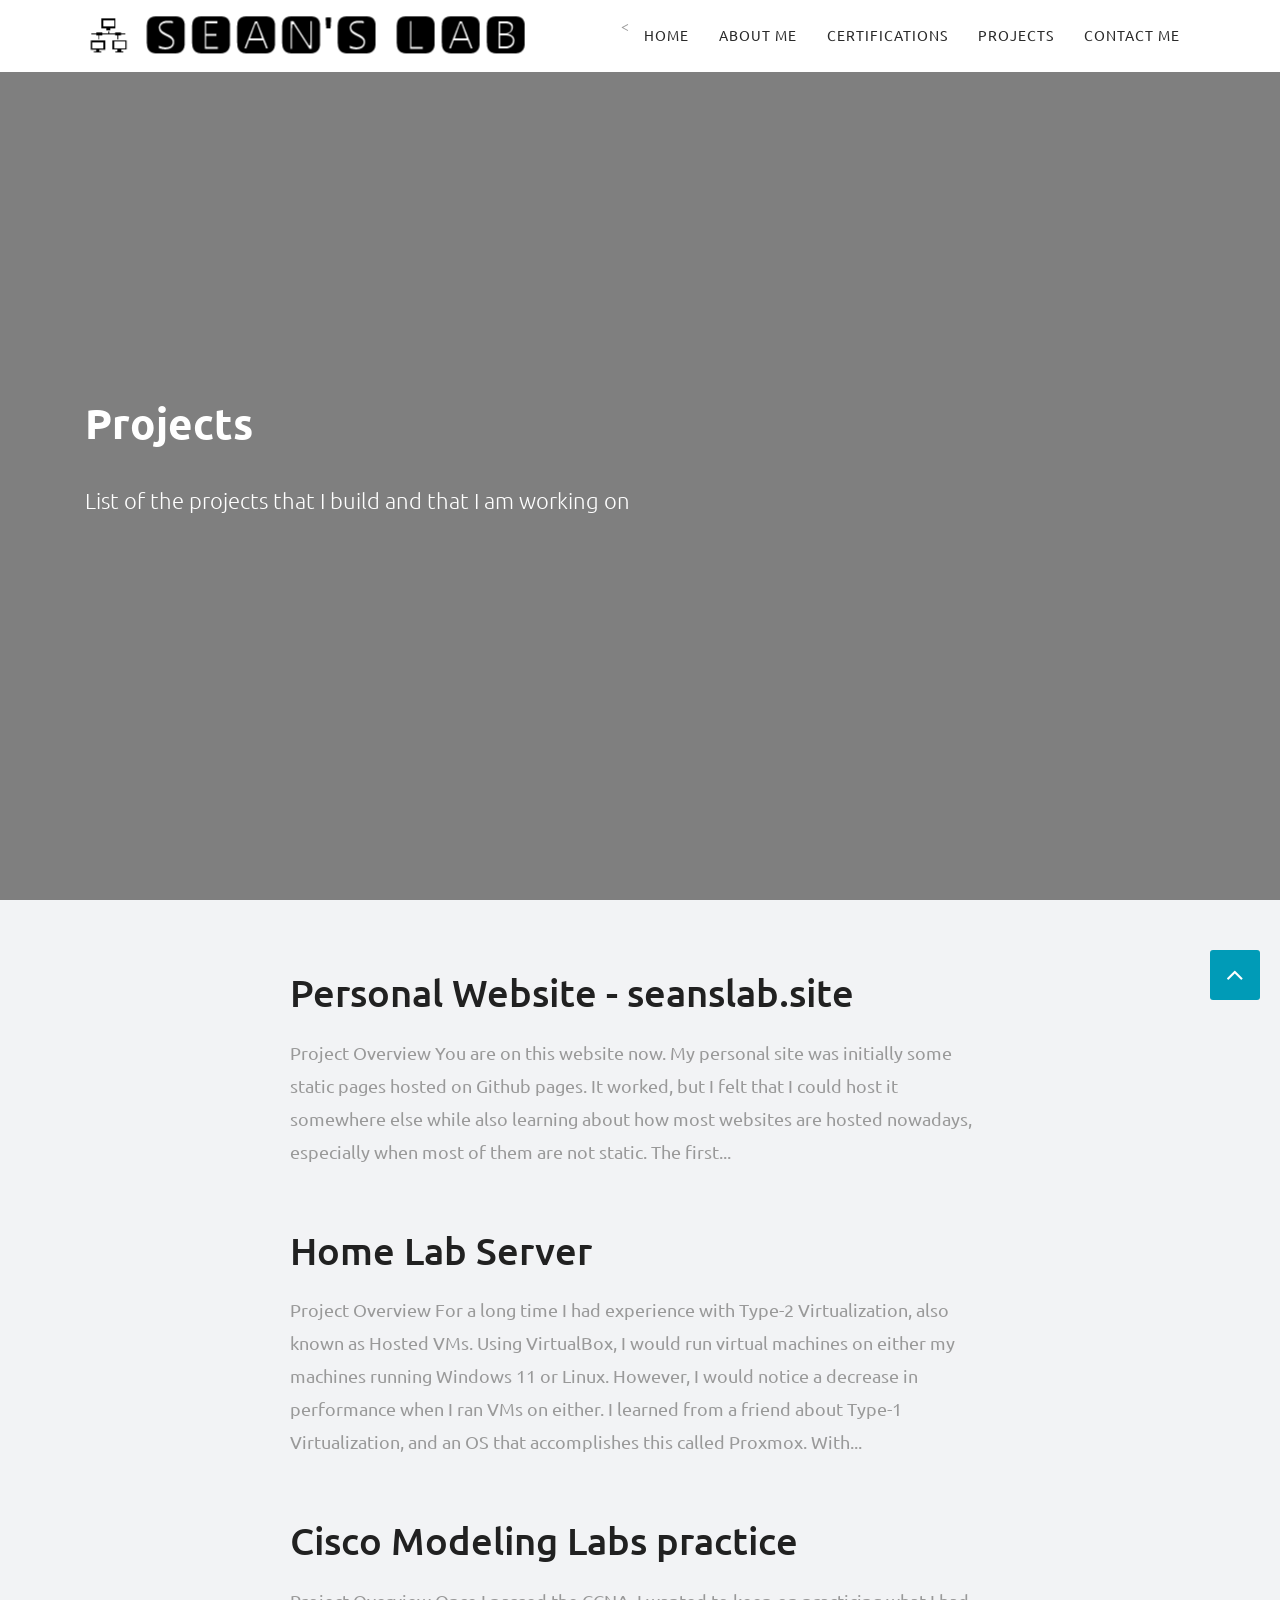
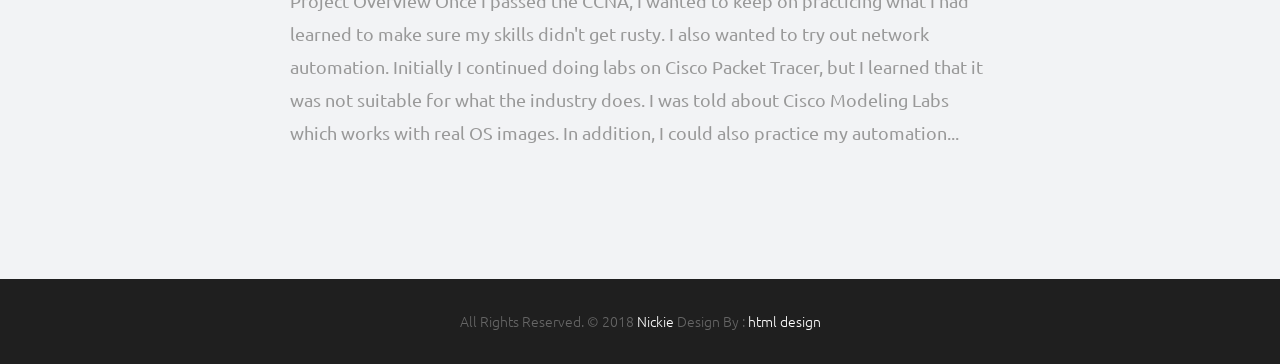
==== projects/index.html @ ab3dbf28 "Site page restructuring" ====
<!DOCTYPE html>
<html lang="en">

<!-- Basic -->
<meta charset="utf-8">
<meta http-equiv="X-UA-Compatible" content="IE=edge">

<!-- Mobile Metas -->
<meta name="viewport" content="width=device-width, minimum-scale=1.0, maximum-scale=1.0, user-scalable=no">

<!-- Site Metas -->
<title>Sean's Lab - Projects</title>
<meta name="keywords" content="">
<meta name="description" content="">
<meta name="author" content="">

<!-- Site Icons -->
<link rel="shortcut icon" href="/images/wifi-router.ico" type="image/x-icon" />
<link rel="apple-touch-icon" href="/images/wifi-router.png">

<!-- Bootstrap CSS -->
<link rel="stylesheet" href="/css/bootstrap.min.css">
<!-- Site CSS -->
<link rel="stylesheet" href="/css/style.css">
<!-- Responsive CSS -->
<link rel="stylesheet" href="/css/responsive.css">
<!-- Custom CSS -->
<link rel="stylesheet" href="/css/custom.css">

<script src="/js/modernizr.js"></script> <!-- Modernizr -->

<!--[if lt IE 9]>
    <script src="https://oss.maxcdn.com/libs/html5shiv/3.7.0/html5shiv.js"></script>
    <script src="https://oss.maxcdn.com/libs/respond.js/1.4.2/respond.min.js"></script>
    <![endif]-->

</head>

<body id="page-top" class="politics_version">

    <!-- LOADER -->
    <div id="preloader">
        <div class="loader">
            <span></span>
            <span></span>
            <span></span>
            <span></span>
        </div>
    </div><!-- end loader -->
    <!-- END LOADER -->

    <!-- Navigation -->
    <nav class="navbar navbar-expand-lg navbar-dark fixed-top" id="mainNav">
        <div class="container">
            <a class="navbar-brand js-scroll-trigger" href="/">
                <img class="img-fluid" src="/images/logo.png" alt="" />
            </a>
            <button class="navbar-toggler navbar-toggler-right" type="button" data-toggle="collapse"
                data-target="#navbarResponsive" aria-controls="navbarResponsive" aria-expanded="false"
                aria-label="Toggle navigation">
                Menu
                <i class="fa fa-bars"></i>
            </button>
            <div class="collapse navbar-collapse" id="navbarResponsive">
                <ul class="navbar-nav text-uppercase ml-auto">
                    <<li class="nav-item">
                        <a class="nav-link js-scroll-trigger" href="/">Home</a>
                    </li>
                    <li class="nav-item">
                        <a class="nav-link js-scroll-trigger" href="/#about">About Me</a>
                    </li>
                    <li class="nav-item">
                        <a class="nav-link js-scroll-trigger" href="/#certifications">Certifications</a>
                    </li>
                    <li class="nav-item">
                        <a class="nav-link js-scroll-trigger" href="/projects/">Projects</a>
                    </li>
                    <li class="nav-item">
                        <a class="nav-link js-scroll-trigger" href="/#contact">Contact Me</a>
                    </li>
                </ul>
            </div>
        </div>
    </nav>

    <div id="home" class="ct-header ct-header--slider ct-slick-custom-dots">
        <div class="ct-slick-homepage" data-arrows="true" data-autoplay="false">
            <div class="ct-header tablex item" data-background="/uploads/banner-04.jpg">
                <div class="ct-u-display-tablex">
                    <div class="inner">
                        <div class="container">
                            <div class="row">
                                <div class="col-md-8 col-lg-8 slider-inner">
                                    <h1 class="big animated">Projects</h1>
                                    <p class="animated">List of the projects that I build and that I am working on</p>
                                </div>
                            </div>
                        </div>
                    </div>
                </div>
            </div>
        </div><!-- .ct-slick-homepage -->
    </div><!-- .ct-header -->
    <div id="projects" class="section lb">
        <div class="container">
            <div class="section-title text-center project-text">
                <h3><a href="/projects/personal-website/">Personal Website - seanslab.site</a></h3>
                <p>Project Overview You are on this website now. My personal site was initially some static pages hosted on Github pages. 
                    It worked, but I felt that I could host it somewhere else while also learning about how most websites 
                    are hosted nowadays, especially when most of them are not static. The first...</p>
            </div>
        </div>
        <div class="container">
            <div class="section-title text-center project-text">
                <h3><a href="/projects/home-lab-server/">Home Lab Server</a></h3>
                <p>Project Overview For a long time I had experience with Type-2 Virtualization, also known as Hosted VMs. Using VirtualBox, I would run
                    virtual machines on either my machines running Windows 11 or Linux. However, I would notice a decrease in performance when I ran VMs on either. 
                    I learned from a friend about Type-1 Virtualization, and an OS that accomplishes this called Proxmox. With...
                </p>
            </div>
        </div>
        <div class="container">
            <div class="section-title text-center project-text">
                <h3><a href="/projects/cisco-labs-practice/">Cisco Modeling Labs practice</a></h3>
                <p>Project Overview Once I passed the CCNA, I wanted to keep on practicing what I had learned to make sure my skills didn't get rusty. I also
                    wanted to try out network automation. Initially I continued doing labs on Cisco Packet Tracer, but I learned that it was not
                    suitable for what the industry does. I was told about Cisco Modeling Labs which works with real OS images. In addition, I could also practice 
                    my automation...
                </p>
            </div>
        </div>
    </div>

    <div class="copyrights">
        <div class="container">
            <div class="footer-distributed">
                <div class="footer-left">
                    <p class="footer-company-name">All Rights Reserved. &copy; 2018 <a href="#">Nickie</a> Design By :
                        <a href="https://html.design/">html design</a>
                    </p>
                </div>
            </div>
        </div><!-- end container -->
    </div><!-- end copyrights -->

    <a href="#" id="scroll-to-top" class="dmtop global-radius"><i class="fa fa-angle-up"></i></a>

    <!-- ALL JS FILES -->
    <script src="/js/all.js"></script>
    <script src="/js/jquery.easing.1.3.js"></script>
    <script src="/js/parallaxie.js"></script>
    <script src="/js/slick.min.js"></script>
    <script src="/js/animated-slider.js"></script>
    <script src="/js/jqBootstrapValidation.js"></script>
    <script src="/js/custom.js"></script>
    <script src="/js/metrics.js"></script>

</body>

</html>
---- css/style.css ----
/*------------------------------------------------------------------
    Version: 1.0
-------------------------------------------------------------------*/

/*------------------------------------------------------------------
    IMPORT FONTS
-------------------------------------------------------------------*/

@import url('https://fonts.googleapis.com/css?family=Ubuntu:300,300i,400,400i,500,500i,700,700i');

/*------------------------------------------------------------------
    IMPORT FILES
-------------------------------------------------------------------*/

@import url(animate.css);
@import url(slick.min.css);
@import url(animated-slider.css);
@import url(flaticon.css);
@import url(prettyPhoto.css);
@import url(owl.carousel.css);
@import url(font-awesome.min.css);

/*------------------------------------------------------------------
    SKELETON
-------------------------------------------------------------------*/

body {
	--def: #ffffff; 	
	--inv: #009bb7;
    color: #999999;
    font-size: 14px;
    font-family: 'Ubuntu', sans-serif;
    line-height: 1.80857;
}

html, body{
	height: 100%;
}

body.demos .section {
    background: url(../images/bg.png) repeat top center #f2f3f5;
}

body.demos .section-title img {
    max-width: 280px;
    display: block;
    margin: 10px auto;
}

body.demos .service-widget h3 , .service-widget h4{
    border-bottom: 1px solid #ededed;
    font-size: 18px;
    padding: 20px 0;
    background-color: #ffffff;
}

body.demos .service-widget {
    margin: 0 0 30px;
    padding: 30px;
    background-color: #fff
}

body.demos .container-fluid {
    max-width: 1080px
}

a {
    color: #1f1f1f;
    text-decoration: none !important;
    outline: none !important;
    -webkit-transition: all .3s ease-in-out;
    -moz-transition: all .3s ease-in-out;
    -ms-transition: all .3s ease-in-out;
    -o-transition: all .3s ease-in-out;
    transition: all .3s ease-in-out;
}

h1,
h2,
h3,
h4,
h5,
h6 {
    letter-spacing: 0;
    font-weight: normal;
    position: relative;
    padding: 0 0 10px 0;
    font-weight: normal;
    line-height: 120% !important;
    color: #333333;
    margin: 0
}

h1 {
    font-size: 24px
}

h2 {
    font-size: 22px
}

h3 {
    font-size: 18px
}

h4 {
    font-size: 16px
}

h5 {
    font-size: 14px
}

h6 {
    font-size: 13px
}

h1 a,
h2 a,
h3 a,
h4 a,
h5 a,
h6 a {
    color: #212121;
    text-decoration: none!important;
    opacity: 1
}

h1 a:hover,
h2 a:hover,
h3 a:hover,
h4 a:hover,
h5 a:hover,
h6 a:hover {
    opacity: .8
}

a {
    color: #222222;
    text-decoration: none;
    outline: none;
}

a,
.btn {
    text-decoration: none !important;
    outline: none !important;
    -webkit-transition: all .3s ease-in-out;
    -moz-transition: all .3s ease-in-out;
    -ms-transition: all .3s ease-in-out;
    -o-transition: all .3s ease-in-out;
    transition: all .3s ease-in-out;
}

.btn-custom {
    margin-top: 20px;
    background-color: transparent !important;
    border: 2px solid #ddd;
    padding: 12px 40px;
    font-size: 16px;
}

.lead {
    font-size: 18px;
    line-height: 30px;
    color: #767676;
    margin: 0;
    padding: 0;
}

blockquote {
    margin: 20px 0 20px;
    padding: 30px;
}

ul, li, ol{
	margin: 0px;
	list-style: none;
	padding: 0px;
}


/*------------------------------------------------------------------
    WP CORE
-------------------------------------------------------------------*/

.first {
    clear: both
}

.last {
    margin-right: 0
}

.alignnone {
    margin: 5px 20px 20px 0;
}

.aligncenter,
div.aligncenter {
    display: block;
    margin: 5px auto 5px auto;
}

.alignright {
    float: right;
    margin: 10px 0 20px 20px;
}

.alignleft {
    float: left;
    margin: 10px 20px 20px 0;
}

a img.alignright {
    float: right;
    margin: 10px 0 20px 20px;
}

a img.alignnone {
    margin: 10px 20px 20px 0;
}

a img.alignleft {
    float: left;
    margin: 10px 20px 20px 0;
}

a img.aligncenter {
    display: block;
    margin-left: auto;
    margin-right: auto
}

.wp-caption {
    background: #fff;
    border: 1px solid #f0f0f0;
    max-width: 96%;
    /* Image does not overflow the content area */
    padding: 5px 3px 10px;
    text-align: center;
}

.wp-caption.alignnone {
    margin: 5px 20px 20px 0;
}

.wp-caption.alignleft {
    margin: 5px 20px 20px 0;
}

.wp-caption.alignright {
    margin: 5px 0 20px 20px;
}

.wp-caption img {
    border: 0 none;
    height: auto;
    margin: 0;
    max-width: 98.5%;
    padding: 0;
    width: auto;
}

.wp-caption p.wp-caption-text {
    font-size: 11px;
    line-height: 17px;
    margin: 0;
    padding: 0 4px 5px;
}


/* Text meant only for screen readers. */

.screen-reader-text {
    clip: rect(1px, 1px, 1px, 1px);
    position: absolute !important;
    height: 1px;
    width: 1px;
    overflow: hidden;
}

.screen-reader-text:focus {
    background-color: #f1f1f1;
    border-radius: 3px;
    box-shadow: 0 0 2px 2px rgba(0, 0, 0, 0.6);
    clip: auto !important;
    color: #21759b;
    display: block;
    font-size: 14px;
    font-size: 0.875rem;
    font-weight: bold;
    height: auto;
    left: 5px;
    line-height: normal;
    padding: 15px 23px 14px;
    text-decoration: none;
    top: 5px;
    width: auto;
    z-index: 100000;
    /* Above WP toolbar. */
}


/*------------------------------------------------------------------
    HEADER
-------------------------------------------------------------------*/

.navbar-dark{
	background: #ffffff;
}

.navbar-dark .navbar-nav .nav-link{
	color: #292929;
	letter-spacing: 1px;
	font-size: 14px;
	position: relative;
	padding: 10px 15px;
	border-radius: 50px;
}
.navbar-dark .navbar-nav .nav-link:hover, .navbar-dark .navbar-nav .nav-link:focus{
	color: #ffffff;
	background: #faad3b
}
.navbar-dark .navbar-nav .nav-link.active{
	background: #009bb7;
}
.navbar-dark .navbar-nav .nav-link::after {
    content: '';
    width: 0;
    height: 3px;
    background: #ffffff;
    position: absolute;
    bottom: 0;
    left: 0;
	right: 0;
	text-align: center;
	margin: 0 auto;
    border-radius: 0px;
    -webkit-transition: all .5s;
    transition: all .5s;
    z-index: -1;
}
.navbar-dark .navbar-nav .nav-link.active::after {
	width: 50%;
}

/**new-btn**/

.btn-new {		
	position: relative;	
	padding: 11px 25px;
	font-size: 18px;
	border: none;
	color: var(--inv);
	letter-spacing: 0px;
	text-transform: uppercase;
	transition: all 600ms cubic-bezier(0.77, 0, 0.175, 1);	
	cursor: pointer;
	background: #faad3b;
	color: #ffffff;
	display: inline-block;
	-webkit-user-select: none;
	   -moz-user-select: none;
	    -ms-user-select: none;
	        user-select: none;
}

.btn-new:before, .btn-new:after {
	content: '';
	position: absolute;	
	transition: inherit;
	z-index: -1;
}

.btn-new:hover {
	color: var(--def);
	transition-delay: .6s;
}

.btn-new:hover:before {
	transition-delay: 0s;
}

.btn-new:hover:after {
	background: var(--inv);
	transition-delay: .4s;
}

/* From Middle */

.from-middle:before {
	top: 0;
	left: 50%;
	height: 100%;
	width: 0;
	border: 1px solid var(--inv);
	border-left: 0;
	border-right: 0;
}

.from-middle:after {
	bottom: 0;
	left: 0;
	height: 0;
	width: 100%;
	background: var(--inv);
}

.from-middle:hover:before {
	left: 0;
	width: 100%;
}

.from-middle:hover:after {
	top: 0;
	height: 100%;
}


/*------------------------------------------------------------------
    SECTIONS
-------------------------------------------------------------------*/

.main-banner{
	height: 100%;
	position: relative;
}

.main-banner{
	display: table;
    width: 100%;
	text-align: center;
}
.main-banner::after {
    content: " ";
    position: absolute;
    top: 0;
    bottom: 0;
    left: 0;
    right: 0;
    background-color: #000;
    z-index: 0;
    opacity: .6;
}
.heading{
	color: #fff;
	display: table-cell;
	vertical-align: middle;
	position: relative;
	z-index: 1;
}
.heading h1{
	color: #ffffff;
	font-weight: 700;
	font-size: 62px;
	text-transform: uppercase;
}
.heading p{
	font-size: 18px;
	padding: 20px 0px;
}

.heading h3{
	color: ffffff;
}

.heading h4{
	color: ffffff;
}

.cd-words-wrapper {
  display: inline-block;
  position: relative;
  text-align: left;
}
.cd-words-wrapper b {
  display: inline-block;
  position: absolute;
  white-space: nowrap;
  left: 0;
  top: 0;
}
.cd-words-wrapper b.is-visible {
  position: relative;
}
.no-js .cd-words-wrapper b {
  opacity: 0;
}
.no-js .cd-words-wrapper b.is-visible {
  opacity: 1;
}

/* -------------------------------- 

xclip 

-------------------------------- */
.cd-headline.clip span {
  display: inline-block;
  padding: .2em 0;
  color: #ffffff;
  font-size: 30px;
}
.cd-headline.clip span b{
	text-transform: uppercase;
}
.cd-headline.clip .cd-words-wrapper {
  overflow: hidden;
  vertical-align: top;
}
.cd-headline.clip .cd-words-wrapper::after {
  /* line */
  content: '';
  position: absolute;
  top: 0;
  right: 0;
  width: 2px;
  height: 100%;
  background-color: #aebcb9;
}
.cd-headline.clip b {
  opacity: 0;
}
.cd-headline.clip b.is-visible {
  opacity: 1;
}


#mainNav.navbar-shrink {
    padding-top: 10px;
    padding-bottom: 10px;
    background-color: #ffffff;
	border-bottom: 4px solid #faad3b;
}

#clouds{
	margin-top: -5%;
	position: relative;
	z-index: 1;
}
#clouds path {
    fill: #ffffff;
    bottom: -10px;
    overflow: hidden;
    stroke: #ffffff;
}

.section {
    display: block;
    position: relative;
    overflow: hidden;
    padding: 70px 0;
}

.noover {
    overflow: visible;
}

.noover .btn-dark {
    border: 0 !important;
}

.nopad {
    padding: 0;
}

.nopadtop {
    padding-top: 0;
}

.section.wb {
    background-color: #ffffff;
}

.section.lb {
    background-color: #f2f3f5;
}

.section.db {
    background-color: #111111;
}

.section.color1 {
    background-color: #448AFF;
}

.first-section {
    display: block;
    position: relative;
    overflow: hidden;
    padding: 16em 0 13em;
}

.first-section h2 {
    color: #ffffff;
    font-size: 68px;
    font-weight: 300;
    text-transform: capitalize;
    display: block;
    margin: 0;
    padding: 0 0 30px;
    position: relative;
}

.first-section .lead {
    font-size: 21px;
    font-weight: 300;
    padding: 0 0 40px;
    margin: 0;
    line-height: inherit;
    color: #ffffff;
}

.macbookright {
    width: 980px;
    position: absolute;
    right: -15%;
    bottom: -6%;
}

.section-title {
    display: block;
    position: relative;
    margin-bottom: 60px;
}

.section-title p {
    color: #999;
    font-weight: 400;
    font-size: 18px;
    line-height: 33px;
    margin: 0;
    max-width: 50%;
    margin: 0 auto;
}

.section-title h3 {
    font-size: 38px;
    font-weight: 500;
    line-height: 62px;
    margin: 0 0 25px;
    padding: 0;
    text-transform: none;
}

.section-title h4 {
    font-size: 26px;
    font-weight: 500;
    line-height: 62px;
    margin: 0 0 25px;
    padding: 0;
    text-transform: none;
}

.section-title.project-text h3,
.section-title.project-text h4,
.section-title.project-text p,
.section-title.project-text ul {
    text-align: left;
    max-width: 700px;
    margin-left: auto;
    margin-right: auto;
    margin-bottom: 20px;
}

.section-title.project-text ul {
    list-style: disc outside;
    padding-left: 20px;
}

.section-title.project-text li {
    list-style: disc outside;
    color: #999;
    font-weight: 400;
    font-size: 18px;
    line-height: 33px;
}

.section.colorsection p,
.section.colorsection h3,
.section.db h3 {
    color: #ffffff;
}





.big{
	font-size: 28px;
}




.right-box-pro{
	position: relative;
}
.right-box-pro img{
	z-index: 2;
}
.right-box-pro::before {
    
}

.fat-ab{}






.services-inner-box{
	padding: 15px;
	background: #ffffff;
	margin-bottom: 30px;
	text-align: center;
	position: relative;
	overflow: hidden;
}
.services-inner-box::before {
	content: "";
	position: absolute;
	background: #faad3b;
	width: 0;
	height: 0;
	top: 50%;
	left: 50%;
	border-radius: 50%;
	-webkit-transform: translate(-50%, -50%) scale(0);
	transform: translate(-50%, -50%) scale(0);
	transition: -webkit-transform calc(var(--photoboxAnimationDuration, .8s) / 2) ease;
	transition: transform calc(var(--photoboxAnimationDuration, .8s) / 2) ease;
	transition: transform calc(var(--photoboxAnimationDuration, .8s) / 2) ease, -webkit-transform calc(var(--photoboxAnimationDuration, .8s) / 2) ease;
	-webkit-transition: all .5s ease-in-out;
    -moz-transition: all .5s ease-in-out;
    -ms-transition: all .5s ease-in-out;
    -o-transition: all .5s ease-in-out;
    transition: all .5s ease-in-out;
	z-index: 0;
}
.services-inner-box:hover::before{
	width: 100%;
	height: 100%;
	-webkit-transform: translate(-50%, -50%) scale(4);
	transform: translate(-50%, -50%) scale(4);
	transition-duration: var(--photoboxAnimationDuration, .8s);
	-webkit-transition: all .5s ease-in-out;
    -moz-transition: all .5s ease-in-out;
    -ms-transition: all .5s ease-in-out;
    -o-transition: all .5s ease-in-out;
    transition: all .5s ease-in-out;
}

.ser-icon{
	width: 90px;
	height: 90px;
	text-align: center;
	line-height: 90px;
	margin: 0 auto;
	margin-bottom: 20px;
	background: #009bb7;
	position: relative;
	z-index: 1;
}
.ser-icon i{
	font-size: 50px;
	color: #ffffff;
	position: relative;
	z-index: 1;
}
.icon-image{
    width: 60px;
	height: 60px;
}
.services-inner-box h2{
	font-size: 22px;
	font-weight: 500;
	position: relative;
	z-index: 1;
}

.services-inner-box p{
	font-size: 14px;
	position: relative;
	z-index: 1;
}

.services-inner-box:hover h2{
	color: #ffffff;
}
.services-inner-box:hover p{
	color: #ffffff;
}


/*------------------------------------------------------------------
    PORTFOLIO
-------------------------------------------------------------------*/

.item-h2,
.item-h1 {
    height: 100% !important;
    height: auto !important;
}

.isotope-item {
    z-index: 2;
    padding: 0;
}

.isotope-hidden.isotope-item {
    pointer-events: none;
    z-index: 1;
}

.isotope,
.isotope .isotope-item {
    /* change duration value to whatever you like */
    -webkit-transition-duration: 0.8s;
    -moz-transition-duration: 0.8s;
    transition-duration: 0.8s;
}

.isotope {
    -webkit-transition-property: height, width;
    -moz-transition-property: height, width;
    transition-property: height, width;
}

.isotope .isotope-item {
    -webkit-transition-property: -webkit-transform, opacity;
    -moz-transition-property: -moz-transform, opacity;
    transition-property: transform, opacity;
}

.portfolio-filter ul {
    padding: 0;
    z-index: 2;
    display: block;
    position: relative;
    margin: 0;
}

.portfolio-filter ul li {
    border-radius: 0;
    display: inline-block;
    margin: 0 5px 0 0;
    text-decoration: none;
    text-transform: uppercase;
    vertical-align: middle;
}

.portfolio-filter ul li:last-child:after {
    content: "";
}

.portfolio-filter ul li .btn-dark {
    box-shadow: none;
    background-color: transparent;
    border: 1px solid #e6e7e6 !important;
    color: #1f1f1f;
    font-weight: 400;
    font-size: 13px;
    padding: 10px 30px;
}

.da-thumbs {
    list-style: none;
    position: relative;
    padding: 0;
}

.da-thumbs .pitem {
    margin: 0;
    padding: 15px;
    position: relative;
}

.da-thumbs .pitem a,
.da-thumbs .pitem a img {
    display: block;
    position: relative;
}

.da-thumbs .pitem a {
    overflow: hidden;
}

.da-thumbs .pitem a div {
    position: absolute;
    background-color: rgba(0, 0, 0, 0.8);
    width: 100%;
    height: 100%;
}

.da-thumbs .pitem a div h3 {
    display: block;
    color: #ffffff;
    font-size: 20px;
    padding: 30px 15px;
    text-transform: capitalize;
    font-weight: normal;
}

.da-thumbs .pitem a div h3 small {
    display: block;
    color: #ffffff;
    margin-top: 5px;
    font-size: 13px;
    font-weight: 300;
}

.da-thumbs .pitem a div i {
    background-color: #1f1f1f;
    position: absolute;
    color: #ffffff !important;
    bottom: 0;
    font-size: 15px;
    z-index: 12;
    right: 0;
    width: 40px;
    height: 40px;
    line-height: 40px;
    text-align: center;
}


/*------------------------------------------------------------------
    TESTIMONIALS
-------------------------------------------------------------------*/

.logos img {
    margin: auto;
    display: block;
    text-align: center;
    width: 100%;
    opacity: 0.3;
}

.logos img:hover {
    opacity: 0.5;
}

.desc i {
    color: #ffffff;
    font-size: 37px;
    vertical-align: middle;
    margin-right: 12px;
}

.desc {
    padding: 30px;
    position: relative;
    background: #009bb7;
    border: 10px solid #faad3b;
}

.testi-meta {
    display: inline-block;
    margin-top: 20px;
	text-align: center;
}

.testimonial h4 {
    font-size: 18px;
    color: #333333;
    padding: 13px 0 0;
}

.testimonial img {
    max-width: 55px;
	margin: 0 auto;
}

.testimonial small {
    margin-top: 7px;
    font-size: 16px;
    display: block;
}

.testimonial {
    background-color: transparent;
	max-width: 786px;
	margin: 0 auto;
	text-align: center;
	width: 100%;
}

.testimonial h3 {
    padding: 0 0 10px;
    font-size: 20px;
    font-weight: 600;
	color: #292929;
}

.testimonial small,
.testimonial .lead {
    background-color: transparent;
    color: #ffffff;
    display: block;
    font-size: 16px;
    font-style: normal;
    line-height: 30px;
    margin: 0;
    padding: 0;
    position: relative;
}

.testimonial p:after {
    display: none;
}


/*------------------------------------------------------------------
    PRICING TABLES
-------------------------------------------------------------------*/

.pricing-table {
    margin: 50px 0 0 0;
    background: #fff;
    box-shadow: 0 5px 14px rgba(0, 0, 0, 0.1);
}

.pricing-table i {
    width: 30px;
    color: #c2c2c2;
    display: inline-block;
    margin-right: 10px;
    padding-right: 5px;
    border-right: 1px solid #ececec;
}

.pricing-table .btn-dark {
    padding: 10px 24px;
    font-size: 15px;
}

.pricing-table strong {
    font-weight: 600;
    margin-right: 6px;
    color: #1f1f1f;
}

.pricing-table-header {
    padding: 30px 0 25px 0;
    background: #ffffff;
}

.pricing-table-header h2 {
    font-size: 31px;
    margin: 0;
    padding: 0;
    font-weight: 300;
}

.pricing-table-header h3 {
    font-size: 15px;
    font-weight: 600;
    color: #aaaaaa;
    margin-top: 10px;
    text-transform: uppercase;
}

.pricing-table-space {
    height: 10px;
}

.pricing-table-text {
    margin: 15px 30px 0 30px;
    padding: 0 10px 15px 10px;
    border-bottom: 1px solid #ececec;
    font-weight: 300;
    line-height: 30px;
    color: #c2c2c2;
    font-size: 16px;
}

.pricing-table-text p {
    font-weight: 400;
}

.pricing-table-features {
    margin: 15px 30px 0 30px;
    padding: 0 10px 15px 30px;
    border-bottom: 1px solid #ececec;
    text-align: left;
    line-height: 30px;
    font-size: 16px;
    color: #c2c2c2;
}

.pricing-table-highlighted h3,
.pricing-table-highlighted h2 {
    color: #ffffff !important;
}

.pricing-table-sign-up {
    margin-top: 25px;
    padding-bottom: 30px;
}


/* Highlighted table */

.pricing-table-highlighted {
    margin-top: 0;
}

.m130 {
    margin-top: 130px;
}

.nav-pills {
    border: 1px solid #e1e1e1;
}

.nav-pills > li {
    width: 50%;
    padding: 10px;
    float: left;
    margin: 0 !important;
}

.nav-pills > li > a {
    margin: 0!important;
    text-align: center;
    background-color: #f4f4f4;
}


/*------------------------------------------------------------------
    ICON BOXES
-------------------------------------------------------------------*/

.icon-wrapper {
    position: relative;
    cursor: pointer;
    display: block;
    z-index: 1;
}

.icon-wrapper i {
    width: 75px;
    height: 75px;
    text-align: center;
    line-height: 75px;
    font-size: 28px;
    background-color: #f2f3f5;
    color: #1f1f1f;
    margin-top: 0;
}

.small-icons.icon-wrapper:hover i,
.small-icons.icon-wrapper:hover i:hover,
.small-icons.icon-wrapper i {
    width: auto !important;
    height: auto !important;
    line-height: 1 !important;
    padding: 0 !important;
    color: #e3e3e3 !important;
    background-color: transparent !important;
    background: none !important;
    margin-right: 10px !important;
    vertical-align: middle;
    font-size: 24px !important;
}

.small-icons.icon-wrapper h3 {
    font-size: 18px;
    padding-bottom: 5px;
}

.small-icons.icon-wrapper p {
    padding: 0;
    margin: 0;
}

.icon-wrapper h3 {
    font-size: 21px;
    padding: 0 0 15px;
    margin: 0;
}

.icon-wrapper p {
    margin-bottom: 0;
    padding-left: 95px;
}

.icon-wrapper p small {
    display: block;
    color: #999;
    margin-top: 10px;
    text-transform: none;
    font-weight: 600;
    font-size: 16px;
}

.icon-wrapper p small:after {
    content: "\f105";
    font-family: FontAwesome;
    margin-left: 5px;
    font-size: 11px;
}


/*------------------------------------------------------------------
    MESSAGE BOXES
-------------------------------------------------------------------*/

.event_dit{
	margin-top: 20px;
}
.event_dit ul {
	float: left;
	width: 100%;
	padding-bottom: 15px;
	margin-bottom: 0px;
	position: relative;
	line-height: 12px;
}
.event_dit ul li{
	float: left;
	position: relative;
}

.event_dit ul li a{
	padding: 0px 5px;
	font-size: 14px;
	line-height: 25px;
	transition: all 0.3s ease-in-out;
	-webkit-transition: all 0.3s ease-in-out;
	-moz-transition: all 0.3s ease-in-out;
	-o-transition: all 0.3s ease-in-out;
	-moz-transition: all 0.3s ease-in-out;
}

.event_dit ul li a:hover{
	color: #333333;
}

.service-widget h3 {
    font-size: 21px;
    color: #ffffff;
    padding: 20px 0 12px;
    margin: 0;
}

.participate-wrap figure{
	overflow: hidden;
	position: relative;
}
.participate-wrap figure::before{
	background-color: #333333;
	content: "";
	position: absolute;
	border-radius: 100%;
	top: 0px;
	left: 0px;
	right: 0px;
	bottom: 0px;
	margin: auto;
	width: 0px;
	height: 0px;
	opacity: 0.7;
	transition: all 0.3s ease-in-out;
	-webkit-transition: all 0.3s ease-in-out;
	-moz-transition: all 0.3s ease-in-out;
	-o-transition: all 0.3s ease-in-out;
	-moz-transition: all 0.3s ease-in-out;
}

.participate-wrap figure figcaption{
	position: absolute;
	width: 100%;
	top: 0px;
	text-align: center;
	margin-top: -20px;
	opacity: 0;
	transition: all 0.3s ease-in-out;
	-webkit-transition: all 0.3s ease-in-out;
	-moz-transition: all 0.3s ease-in-out;
	-o-transition: all 0.3s ease-in-out;
	-moz-transition: all 0.3s ease-in-out;
}

.participate-wrap figure figcaption .global-radius{
	background: #ffffff;
	width: 38px;
	height: 38px;
	display: inline-block;
	text-align: center;
	line-height: 38px;
}

.participate-wrap:hover figure::before{
	width: 100%;
	height: 100%;
	border-radius: 0px;
}

.participate-wrap:hover figure figcaption {
	top: 50%;
	opacity: 1;
}

.service-widget h3 a,
.section.wb .service-widget h3,
.section.lb .service-widget h3 {
    color: #1f1f1f;
}

.service-widget p {
    margin-bottom: 0;
    padding-bottom: 0;
}

.message-box h4 {
    text-transform: uppercase;
    padding: 0;
    margin: 0 0 5px;
    font-weight: 600;
    letter-spacing: 0.5px;
    font-size: 15px;
    color: #999;
}

.message-box h2 {
    font-size: 38px;
    font-weight: 500;
    padding: 0 0 10px;
    margin: 0;
    line-height: 62px;
    margin-top: 0;
    text-transform: none;
}

.message-box p {
    margin-bottom: 20px;
}

.message-box ul{
	margin-bottom: 20px;
}
.message-box ul li{
	display: inline-block;
}

.message-box ul li b{
	color: #292929;
	font-size: 22px;
	margin-right: 15px;
}
.message-box ul li a{
	background: #009bb7;
	font-size: 24px;
	width: 60px;
	height: 40px;
	display: inline-block;
	text-align: center;
	line-height: 40px;
	border-radius: 50px;
	color: #ffffff;
}
.message-box ul li a:hover{
	color: #faad3b;
}


.post-media {
    position: relative;
}

.post-media img {
    width: 100%;
}

.post-media_pp{
	overflow: hidden;
	position: relative;
}

.service-widget{
	margin-bottom: 30px;
}

.hover-up{
	background: #076799;
}

.service-widget .post-media_pp .hover-up{
	padding: 30px;
	position: absolute;
	left: 110%;
	width: 100%;
	top: 0;
	height: 100%;
	transition: all .35s ease-in-out;
	opacity: 0;
}
.service-widget .post-media_pp:hover .hover-up{
	opacity: 1;
	left: 0;
}

.section.wb .hover-up h3{
	font-size: 32px;
	color: #ffffff;
}

.section.wb .hover-up p{
	color: #cccccc;
}

.playbutton {
    position: absolute;
    color: #ffffff !important;
    top: 40%;
    font-size: 60px;
    z-index: 12;
    left: 0;
    right: 0;
    text-align: center;
    margin: -20px auto;
}

.hoverbutton {
    background-color: #333333;
    position: absolute;
    color: #ffffff !important;
    top: 70%;
    font-size: 21px;
    z-index: 12;
    left: 0;
    opacity: 0;
    right: 0;
    width: 50px;
    height: 50px;
    line-height: 50px;
    text-align: center;
    margin: -20px auto;
	border-radius: 50%;
}

.service-widget:hover .hoverbutton {
    opacity: 1;
}

hr.hr1 {
    position: relative;
    margin: 60px 0;
    border: 1px dashed #f2f3f5;
}

hr.hr2 {
    position: relative;
    margin: 17px 0;
    border: 1px dashed #f2f3f5;
}

hr.hr3 {
    position: relative;
    margin: 25px 0 30px 0;
    border: 1px dashed #f2f3f5;
}

hr.invis {
    border-color: transparent;
}

hr.invis1 {
    margin: 10px 0;
    border-color: transparent;
}

.section.parallax hr.hr1 {
    border-color: rgba(255, 255, 255, 0.1);
}

.sep1 {
    display: block;
    position: absolute;
    content: '';
    width: 40px;
    height: 40px;
    bottom: -20px;
    left: 50%;
    margin-left: -14px;
    background-color: #1f1f1f;
    -ms-transform: rotate(45deg);
    -webkit-transform: rotate(45deg);
    transform: rotate(45deg);
    z-index: 1;
}

.sep2 {
    display: block;
    position: absolute;
    content: '';
    width: 40px;
    height: 40px;
    top: -20px;
    left: 50%;
    margin-left: -14px;
    background-color: #1f1f1f;
    -ms-transform: rotate(45deg);
    -webkit-transform: rotate(45deg);
    transform: rotate(45deg);
    z-index: 1;
}


/* Divider Styles */

.divider-wrapper {
    width: 100%;
    box-shadow: 0 5px 14px rgba(0, 0, 0, 0.1);
    height: 540px;
    margin: 0 auto;
    position: relative;
}

.divider-wrapper:hover {
    cursor: none;
}

.divider-bar {
    position: absolute;
    width: 10px;
    left: 50%;
    top: -10px;
    bottom: -15px;
}

.code-wrapper {
    border: 1px solid #ffffff;
    display: block;
    overflow: hidden;
    width: 100%;
    height: 100%;
    position: relative;
    background: url("uploads/code.jpg") no-repeat;
}

.design-wrapper {
    overflow: hidden;
    position: absolute;
    top: 0;
    left: 0;
    right: 0;
    bottom: 0;
    -webkit-transform: translateX(50%);
    transform: translateX(50%);
}

.design-image {
    display: block;
    width: 100%;
    height: 100%;
    position: relative;
    -webkit-transform: translateX(-50%);
    transform: translateX(-50%);
    background: url("uploads/design.jpg") no-repeat;
}

.filter-button-group{
	border-radius: 0px;
	margin: 10px 0px;
	display: inline-block;
}

.filter-button-group button.active{
	background: #faad3b;
	color: #fff;
	box-shadow: 2px 20px 45px 5px rgba(0,0,0,.2);	
}

.filter-button-group button{
	color: #333;
	letter-spacing: 1px;
	text-transform: uppercase;
	font-weight: 600;
	font-size: 14px;
	cursor: pointer;
	background: #fff;
	padding: 12px 40px;
	border: none;
	border-radius: 0px;
}


.gallery-single{
	margin: 30px 15px;;
}

.gallery-single {
	position: relative;
	overflow: hidden;
	-webkit-box-shadow: 0 0 10px #ccc;
	box-shadow: 0 0 10px #ccc;
	-webkit-transition: all 0.4s ease;
	transition: all 0.4s ease;
}

.gallery-list .img-overlay {
    position: absolute;
    top: 10px;
    left: 10px;
    right: 10px;
    bottom: 10px;
    background: rgba(51, 51, 51, 0.80);
    color: #35424C;
    opacity: 0;
    -webkit-transition: all .5s;
    transition: all .5s;
    z-index: 2;
    -webkit-transform: translateY(10px);
    transform: translateY(10px);
}

.gallery-list .gallery-single:hover .img-overlay {
    opacity: 1;
    -webkit-transform: translateY(0);
    transform: translateY(0);
}

.gallery-list .gallery-single:hover .img-overlay .hoverbutton{
	opacity: 1;
	top: 50%;
}

.spi-hr{}

.spi-hr *, .spi-hr::before, .spi-hr::after {
    -webkit-box-sizing: border-box;
    box-sizing: border-box;
    -webkit-transition: all 0.4s ease;
    transition: all 0.4s ease;
}

.spi-hr::before, .spi-hr::after {
    position: absolute;
    top: 20px;
    right: 20px;
    content: '';
    background-color: #fff;
    z-index: 99;
    opacity: 0;
}

.spi-hr::before {
    width: 0;
    height: 1px;
}

.spi-hr::after {
    height: 0;
    width: 1px;
}

.spi-hr:hover::before, .spi-hr.hover::before, .spi-hr:hover::after, .spi-hr.hover::after {
    opacity: 1;
    -webkit-transition-delay: 0.25s;
    transition-delay: 0.25s;
}

.spi-hr:hover::before, .spi-hr.hover::before {
    width: 40px;
}

.spi-hr.hover .img-overlay{
	opacity: 1;
	-webkit-transform: translateY(0);
	transform: translateY(0);
}

.spi-hr.hover .img-overlay .hoverbutton{
	opacity: 1;
	top: 50%;
	-webkit-transform: translateY(0);
	transform: translateY(0);
}

.spi-hr:hover::after, .spi-hr.hover::after {
    height: 40px;
}

.gallery-single img{
	max-width: 100%;
	backface-visibility: hidden;
	vertical-align: top;
}

.text-hover{
	position: absolute;
	left: 0;
	bottom: 0;
	padding: 15px 20px;
	z-index: 99;
}
.text-hover h3, .text-hover h4{
	margin: 0;
	font-size: 1.1em;
	font-weight: normal;
	opacity: 0;
	color: #ffffff;
}

.spi-hr:hover h3, .spi-hr.hover h3, .spi-hr:hover h4, .spi-hr.hover h4 {
    opacity: 1;
}

.spi-hr:hover h3, .spi-hr.hover h3 {
    -webkit-transition-delay: 0.3s;
    transition-delay: 0.3s;
}

.spi-hr:hover img, .spi-hr.hover img {
    zoom: 1;
    filter: alpha(opacity=20);
    -webkit-opacity: 0.2;
    opacity: 0.2;
}

.post-box .date{
	display: inline-block;
	position: absolute;
	bottom: 0px;
	right: 0px;
	background: #333333;
	color: #fff;
	padding: 10px 15px;
	text-align: center;
}

.post-thumb{
	position: relative;
}

.post-box{
	-webkit-box-shadow: 0px 5px 35px 0px rgba(148, 146, 245, 0.15);
	box-shadow: 0px 5px 35px 0px rgba(148, 146, 245, 0.15);
	background: #ffffff;
}

.post-box:hover .post-thumb::before{
	opacity: .6;
	-webkit-transform: translateY(0);
	transform: translateY(0);
}


.post-box .post-thumb::before{
	content: "";
	position: absolute;
	top: 0;
	right: 0;
	bottom: 0;
	left: 0;
	background-color: rgba(51, 51, 51, 0.80);
	opacity: 0;
	-webkit-transition: all .5s;
	transition: all .5s;
	-webkit-transform: translateY(10px);
	transform: translateY(10px);
}

.post-info{
	padding: 0px 15px 40px 15px;
	background: #ffffff;
	text-align: left;
	margin-top: 40px;
}

.post-info p{
	margin: 0px;
}

.post-info h4{
	font-size: 20px;
	font-weight: 700;
}

.post-info ul{
	display: block;
	text-align: center;
	margin-bottom: 15px;
}
.post-info ul li{
	display: inline-block;
	text-align: center;
}


/*------------------------------------------------------------------
    FEATURES
-------------------------------------------------------------------*/

.customwidget h1 {
    font-size: 44px;
    color: #ffffff;
    padding: 15px 0 25px;
    margin: 0;
    line-height: 1 !important;
    font-weight: 300;
}

.customwidget ul {
    padding: 0;
    display: block;
    margin-bottom: 30px;
}

.customwidget li i {
    margin-right: 5px;
}

.customwidget li {
    color: #ffffff;
    margin-right: 10px;
}

.image-center img {
    position: relative;
    margin: 0 0 -208px;
    z-index: 10;
    padding-right: 30px;
    text-align: center;
}

.customwidget p {
    font-style: italic;
    font-size: 18px;
    padding: 0 0 10px;
}

.img-center img {
    width: 100%;
    box-shadow: 0 5px 14px rgba(0, 0, 0, 0.1);
}

.img-center {
    margin: auto;
}

#features li p {
    margin-bottom: 0;
    padding-bottom: 0;
}

#features li {
    display: table;
    width: 100%;
    margin: 35px 0;
    cursor: pointer;
}

.features-left,
.features-right {
    padding: 0 10px;
}

.features-right li:last-child,
.features-left li:last-child {
    margin-bottom: 0px;
    padding-bottom: 0 !important;
}

.features-right li i,
.features-left li i {
    width: 68px;
    height: 68px;
    line-height: 68px;
    display: table;
    border-radius: 50%;
    font-size: 26px;
    background-color: #f2f3f5;
    margin: 0 auto 22px;
    position: relative;
    text-align: center;
    z-index: 55;
    transition: .4s;
    padding: 0;
}

#features i img {
    display: table;
    margin: 0 auto;
}

.features-left li i:before,
.features-right li i:before {
    text-align: center;
}

.features-right li i .ico-current,
.features-left li i .ico-current {
    opacity: 1;
    transition: .4s;
    visibility: visible;
}

.features-right li i .ico-hover,
.features-left li i .ico-hover {
    opacity: 0;
    transition: .4s;
    visibility: hidden;
    top: 19px;
}

.features-right li:hover .ico-current,
.features-left li:hover .ico-current {
    opacity: 0;
    transition: .4s;
    visibility: hidden;
}

.features-right li:hover .ico-hover,
.features-left li:hover .ico-hover {
    opacity: 1;
    transition: .4s;
    visibility: visible;
}

.features-right i {
    float: left;
}

.fr-inner {
    margin-left: 90px;
}

.features-left i {
    float: right;
}

.fl-inner {
    text-align: right;
    margin-right: 90px;
}

#features h4 {
    text-transform: capitalize;
    margin: 0;
    font-size: 19px;
}


/*------------------------------------------------------------------
    CONTACT
-------------------------------------------------------------------*/

.bootstrap-select {
    width: 100% \0;
    /*IE9 and below*/
}

.bootstrap-select > .dropdown-toggle {
    width: 100%;
    padding-right: 25px;
}

.has-error .bootstrap-select .dropdown-toggle,
.error .bootstrap-select .dropdown-toggle {
    border-color: #b94a48;
}

.bootstrap-select.fit-width {
    width: auto !important;
}

.bootstrap-select:not([class*="col-"]):not([class*="form-control"]):not(.input-group-btn) {
    width: 100%;
}

.bootstrap-select .dropdown-toggle:focus {
    outline: thin dotted #333333 !important;
    outline: 5px auto -webkit-focus-ring-color !important;
    outline-offset: -2px;
}

.bootstrap-select.form-control {
    margin-bottom: 0;
    padding: 0;
    border: none;
}

.bootstrap-select.form-control:not([class*="col-"]) {
    width: 100%;
}

.bootstrap-select.form-control.input-group-btn {
    z-index: auto;
}

.bootstrap-select.btn-group:not(.input-group-btn),
.bootstrap-select.btn-group[class*="col-"] {
    float: none;
    display: inline-block;
    margin-left: 0;
}

.bootstrap-select.btn-group.dropdown-menu-right,
.bootstrap-select.btn-group[class*="col-"].dropdown-menu-right,
.row .bootstrap-select.btn-group[class*="col-"].dropdown-menu-right {
    float: right;
}

.form-inline .bootstrap-select.btn-group,
.form-horizontal .bootstrap-select.btn-group,
.form-group .bootstrap-select.btn-group {
    margin-bottom: 0;
}

.form-group-lg .bootstrap-select.btn-group.form-control,
.form-group-sm .bootstrap-select.btn-group.form-control {
    padding: 0;
}

.form-inline .bootstrap-select.btn-group .form-control {
    width: 100%;
}

.bootstrap-select.btn-group.disabled,
.bootstrap-select.btn-group > .disabled {
    cursor: not-allowed;
}

.bootstrap-select.btn-group.disabled:focus,
.bootstrap-select.btn-group > .disabled:focus {
    outline: none !important;
}

.bootstrap-select.btn-group .dropdown-toggle .filter-option {
    display: inline-block;
    overflow: hidden;
    width: 100%;
    text-align: left;
}

.bootstrap-select.btn-group .dropdown-toggle .fa-angle-down {
    position: absolute;
    top: 30% !important;
    right: -5px;
    vertical-align: middle;
}

.bootstrap-select.btn-group[class*="col-"] .dropdown-toggle {
    width: 100%;
}

.bootstrap-select.btn-group .dropdown-menu {
    border: 1px solid #ededed;
    box-shadow: none;
    box-sizing: border-box;
    min-width: 100%;
    padding: 20px 10px;
    z-index: 1035;
}

.dropdown-menu > li > a {
    background-color: transparent !important;
    color: #bcbcbc !important;
    font-size: 15px;
    padding: 10px 20px;
}

.bootstrap-select.btn-group .dropdown-menu.inner {
    position: static;
    float: none;
    border: 0;
    padding: 0;
    margin: 0;
    border-radius: 0;
    -webkit-box-shadow: none;
    box-shadow: none;
}

.bootstrap-select.btn-group .dropdown-menu li {
    position: relative;
}

.bootstrap-select.btn-group .dropdown-menu li.active small {
    color: #fff;
}

.bootstrap-select.btn-group .dropdown-menu li.disabled a {
    cursor: not-allowed;
}

.bootstrap-select.btn-group .dropdown-menu li a {
    cursor: pointer;
}

.bootstrap-select.btn-group .dropdown-menu li a.opt {
    position: relative;
    padding-left: 2.25em;
}

.bootstrap-select.btn-group .dropdown-menu li a span.check-mark {
    display: none;
}

.bootstrap-select.btn-group .dropdown-menu li a span.text {
    display: inline-block;
}

.bootstrap-select.btn-group .dropdown-menu li small {
    padding-left: 0.5em;
}

.bootstrap-select.btn-group .dropdown-menu .notify {
    position: absolute;
    bottom: 5px;
    width: 96%;
    margin: 0 2%;
    min-height: 26px;
    padding: 3px 5px;
    background: #f5f5f5;
    border: 1px solid #e3e3e3;
    -webkit-box-shadow: inset 0 1px 1px rgba(0, 0, 0, 0.05);
    box-shadow: inset 0 1px 1px rgba(0, 0, 0, 0.05);
    pointer-events: none;
    opacity: 0.9;
    -webkit-box-sizing: border-box;
    -moz-box-sizing: border-box;
    box-sizing: border-box;
}

.bootstrap-select.btn-group .no-results {
    padding: 3px;
    background: #f5f5f5;
    margin: 0 5px;
    white-space: nowrap;
}

.bootstrap-select.btn-group.fit-width .dropdown-toggle .filter-option {
    position: static;
}

.bootstrap-select.btn-group.fit-width .dropdown-toggle .caret {
    position: static;
    top: auto;
    margin-top: 4px;
}

.bootstrap-select.btn-group.show-tick .dropdown-menu li.selected a span.check-mark {
    position: absolute;
    display: inline-block;
    right: 15px;
    margin-top: 5px;
}

.bootstrap-select.btn-group.show-tick .dropdown-menu li a span.text {
    margin-right: 34px;
}

.bootstrap-select.show-menu-arrow.open > .dropdown-toggle {
    z-index: 1036;
}

.bootstrap-select.show-menu-arrow .dropdown-toggle:before {
    content: '';
    border-left: 7px solid transparent;
    border-right: 7px solid transparent;
    border-bottom: 7px solid rgba(204, 204, 204, 0.2);
    position: absolute;
    bottom: -4px;
    left: 9px;
    display: none;
}

.bootstrap-select.show-menu-arrow .dropdown-toggle:after {
    content: '';
    border-left: 6px solid transparent;
    border-right: 6px solid transparent;
    border-bottom: 6px solid white;
    position: absolute;
    bottom: -4px;
    left: 10px;
    display: none;
}

.bootstrap-select.show-menu-arrow.dropup .dropdown-toggle:before {
    bottom: auto;
    top: -3px;
    border-top: 7px solid rgba(204, 204, 204, 0.2);
    border-bottom: 0;
}

.bootstrap-select.show-menu-arrow.dropup .dropdown-toggle:after {
    bottom: auto;
    top: -3px;
    border-top: 6px solid white;
    border-bottom: 0;
}

.bootstrap-select.show-menu-arrow.pull-right .dropdown-toggle:before {
    right: 12px;
    left: auto;
}

.bootstrap-select.show-menu-arrow.pull-right .dropdown-toggle:after {
    right: 13px;
    left: auto;
}

.bootstrap-select.show-menu-arrow.open > .dropdown-toggle:before,
.bootstrap-select.show-menu-arrow.open > .dropdown-toggle:after {
    display: block;
}

.bs-searchbox,
.bs-actionsbox,
.bs-donebutton {
    padding: 4px 8px;
}

.bs-actionsbox {
    float: left;
    width: 100%;
    -webkit-box-sizing: border-box;
    -moz-box-sizing: border-box;
    box-sizing: border-box;
}

.bs-actionsbox .btn-group button {
    width: 50%;
}

.bs-donebutton {
    float: left;
    width: 100%;
    -webkit-box-sizing: border-box;
    -moz-box-sizing: border-box;
    box-sizing: border-box;
}

.bs-donebutton .btn-group button {
    width: 100%;
}

.bs-searchbox + .bs-actionsbox {
    padding: 0 8px 4px;
}

.bs-searchbox .form-control {
    margin-bottom: 0;
    width: 100%;
}

select.bs-select-hidden,
select.selectpicker {
    display: none !important;
}

select.mobile-device {
    position: absolute !important;
    top: 0;
    left: 0;
    display: block !important;
    width: 100%;
    height: 100% !important;
    opacity: 0;
}


/*# sourceMappingURL=bootstrap-select.css.map */

.bootstrap-select > .btn {
    background: rgba(0, 0, 0, 0) none repeat scroll 0 0;
    font-size: 15px;
    height: 33px;
    box-shadow: none !important;
    border: 0 !important;
    padding: 0;
    width: 100%;
    color: #bcbcbc !important;
}

.contact_form {
    border: 1px solid #ededed;
    box-shadow: 0 5px 14px rgba(0, 0, 0, 0.1);
    background-color: transparent;
    padding: 40px 30px;
}

.contact_form .form-control {
    background-color: #333333;
    margin-bottom: 30px;
    border: 1px solid #ebebeb;
    box-sizing: border-box;
    color: #bcbcbc;
    font-size: 16px;
    outline: 0 none;
    padding: 10px 25px;
    height: 55px;
    resize: none;
    box-shadow: none !important;
    width: 100%;
	border-radius: 0px;
}

.contact_form textarea {
    color: #bcbcbc;
    padding: 20px 25px !important;
    height: 160px !important;
}

.contact_form .form-control::-webkit-input-placeholder {
    color: #bcbcbc;
}

.contact_form .form-control::-moz-placeholder {
    opacity: 1;
    color: #bcbcbc;
}

.contact_form .form-control::-ms-input-placeholder {
    color: #bcbcbc;
}

#contact {
    background: url(../images/bg.png) no-repeat center center #333333;
}


#contact .section-title p{
	color: #ffffff;
}

.contact_form textarea.form-control{
	min-height: 225px;
}

.form-group{
	position: relative;
}

.help-block{
	position: absolute;
	top: 100%;
	left: 0px;
}


/*------------------------------------------------------------------
    Blog
-------------------------------------------------------------------*/

.snip1401 {
  position: relative;
  float: left;
  overflow: hidden;
  margin: 10px 0px;
  min-width: 100%;
  max-width: 100%;
  max-height: 100%;
  width: 100%;
  color: #000000;
  text-align: right;
  font-size: 16px;
  background-color: #000000;
}
.snip1401 * {
  -webkit-box-sizing: border-box;
  box-sizing: border-box;
  -webkit-transition: all 0.35s ease;
  transition: all 0.35s ease;
}
.snip1401 img {
  max-width: 100%;
  backface-visibility: hidden;
}
.snip1401 figcaption {
  position: absolute;
  top: 0;
  bottom: 0;
  right: 0;
  z-index: 1;
  opacity: 1;
  padding: 30px 0 30px 10px;
  background-color: #ffffff;
  width: 60%;
  -webkit-transform: translateX(150%);
  transform: translateX(150%);
}
.snip1401 figcaption:before {
  position: absolute;
  top: 50%;
  -webkit-transform: translateY(-50%);
  transform: translateY(-50%);
  right: 100%;
  content: '';
  width: 0;
  height: 0;
  border-style: solid;
  border-width: 120px 120px 120px 0;
  border-color: transparent #ffffff transparent transparent;
}

.snip1401 h3,
.snip1401 p {
  line-height: 1.5em;
  -webkit-transform: translateX(-30px);
  transform: translateX(-30px);
  margin: 0;
}
.snip1401 h3 {
  margin: 0 0 5px;
  line-height: 1.1em;
  font-weight: 900;
  font-size: 22px;
  opacity: 0.75;
}
.snip1401 p {
  font-size: 16px;
}
.snip1401 i {
  position: absolute;
  bottom: 0;
  left: 0;
  padding: 20px 30px;
  font-size: 44px;
  color: #ffffff;
  opacity: 0;
}
.snip1401 a {
  position: absolute;
  top: 0;
  bottom: 0;
  left: 0;
  right: 0;
  z-index: 1;
}
.snip1401:hover img,
.snip1401.hover img {
  zoom: 1;
  filter: alpha(opacity=50);
  -webkit-opacity: 0.5;
  opacity: 0.5;
}
.snip1401:hover:after,
.snip1401.hover:after,
.snip1401:hover figcaption,
.snip1401.hover figcaption,
.snip1401:hover i,
.snip1401.hover i {
  -webkit-transform: translateX(0);
  transform: translateX(0);
  opacity: 1;
}

/*------------------------------------------------------------------
    FOOTER
-------------------------------------------------------------------*/

.cac {
    background-color: #232323;
    -webkit-transition: all .3s ease-in-out;
    -moz-transition: all .3s ease-in-out;
    -ms-transition: all .3s ease-in-out;
    -o-transition: all .3s ease-in-out;
    transition: all .3s ease-in-out;
}

.cac:hover a h3 {
    color: #fff !important;
}

.cac a h3 {
    color: #999;
}

.cac h3 {
    padding: 60px 0;
    margin: 0;
    font-weight: 400;
    font-size: 20px;
    text-transform: capitalize;
    line-height: !important;
}

.footer {
    padding: 90px 0 80px !important;
    color: #999;
    background-color: #1f1f1f;
}

.footer .widget-title {
    position: relative;
    display: block;
    margin-bottom: 30px;
}

.footer .widget-title small {
    color: #999;
    display: block;
    padding: 0 58px;
    text-transform: uppercase;
}

.footer .widget-title h3 {
    color: #fff;
    font-weight: 300;
    font-size: 21px;
    padding: 0;
    margin: 0;
    line-height: 1 !important;
}

.footer-links {
    list-style: none;
    padding: 0;
}

.footer-links a {
    color: #999;
}

.footer-links a:hover,
.footer a:hover {
    color: #333333 !important;
}

.footer-links li {
    margin-bottom: 10px;
    display: block;
    width: 100%;
    border-bottom: 1px dashed rgba(255, 255, 255, 0.1);
    padding-bottom: 10px;
}

.twitter-widget li {
    margin-bottom: 0;
    border: 0 !important;
}

.twitter-widget li i {
    border-right: 0 !important;
    margin-right: 0;
}

.footer-links li:last-child {
    margin-bottom: 0;
    padding-bottom: 0;
    border: 0;
}

.footer-links i {
    display: inline-block;
    width: 25px;
    margin-right: 10px;
    border-right: 1px dashed rgba(255, 255, 255, 0.1);
}

.copyrights {
    border-top: 0px;
    background-color: #1f1f1f;
    box-sizing: border-box;
    width: 100%;
    text-align: left;
    padding: 30px 0px;
    overflow: hidden;
}


/* Footer left */

.footer-distributed .footer-left {
    float: none;
	text-align: center;
}

.footer-distributed .footer-links {
    margin: 0 0 10px;
    text-transform: uppercase;
    padding: 0;
}

.footer-distributed .footer-links a {
    display: inline-block;
    line-height: 1.8;
    margin: 0 10px 0 10px;
    text-decoration: none;
}

.footer-distributed .footer-company-name {
    font-weight: 300;
    margin: 0 10px;
    color: #666;
    padding: 0;
}


/* Footer right */

.footer-distributed .footer-right {
    float: right;
}


/* The search form */

.footer-distributed form {
    position: relative;
}

.footer-distributed form input {
    display: block;
    border-radius: 3px;
    box-sizing: border-box;
    background-color: #181818;
    border: none;
    font: inherit;
    font-size: 15px;
    font-weight: normal;
    color: #999;
    width: 400px;
    padding: 18px 50px 18px 18px;
}

.footer-distributed form input:focus {
    outline: none;
}


/* Changing the placeholder color */

.footer-distributed form input::-webkit-input-placeholder {
    color: #999;
}

.footer-distributed form input::-moz-placeholder {
    opacity: 1;
    color: #999;
}

.footer-distributed form input:-ms-input-placeholder {
    color: #999;
}


/* The magnify glass icon */

.footer-distributed form i {
    width: 18px;
    height: 18px;
    position: absolute;
    top: 16px;
    right: 18px;
    color: #999;
    font-size: 18px;
    margin-top: 6px;
}

.footer-distributed .footer-company-name a{
	color: #ffffff;
}

.footer-distributed .footer-company-name a:hover{
	color: #cccccc;
}

/*------------------------------------------------------------------
    MISC
-------------------------------------------------------------------*/



.progress {
    background-color: #f2f3f5;
    border-radius: 0;
    box-shadow: none;
    height: 5px;
    margin-bottom: 20px;
    overflow: hidden;
}

.skills h3 {
    color: #999999;
    font-size: 15px;
}

.dmtop {
    background-color: #009bb7;
    z-index: 100;
    width: 50px;
    height: 50px;
    line-height: 47px;
    position: fixed;
    bottom: -100px;
    border-radius: 3px;
    right: 20px;
    text-align: center;
    font-size: 28px;
    color: #ffffff !important;
    cursor: pointer;
    -webkit-transition: all .7s ease-in-out;
    -moz-transition: all .7s ease-in-out;
    -o-transition: all .7s ease-in-out;
    -ms-transition: all .7s ease-in-out;
    transition: all .7s ease-in-out;
}
.dmtop.show {
    bottom: 20px;
}

.icon_wrap {
    background-color: #1f1f1f;
    width: 100px;
    height: 100px;
    display: block;
    line-height: 100px;
    font-size: 34px;
    color: #ffffff;
    margin: 0 auto;
    text-align: center;
    padding: 0 !important;
    border: 0 !important;
}

.stat-wrap h3 {
    font-size: 18px;
    font-weight: 400;
    color: #999 !important;
    margin: 0 !important;
    padding: 0 !important;
    line-height: 1 !important:
}

.stat-wrap p {
    font-size: 38px;
    color: #ffffff;
    margin: 0;
    font-weight: 300;
    padding: 4px 0 0;
    line-height: 1 !important:
}

#preloader {
    width: 100%;
    height: 100%;
    top: 0;
    right: 0;
    bottom: 0;
    left: 0;
    background: #292929;
    z-index: 11000;
    position: fixed;
    display: block
}


@keyframes loader {
  0%, 10%, 100% {
    width: 80px;
    height: 80px;
  }
  65% {
    width: 150px;
    height: 150px;
  }
}
@keyframes loaderBlock {
  0%, 30% {
    transform: rotate(0);
  }
  55% {
    background-color: #faad3b;
  }
  100% {
    transform: rotate(90deg);
  }
}
@keyframes loaderBlockInverse {
  0%, 20% {
    transform: rotate(0);
  }
  55% {
    background-color: #faad3b;
  }
  100% {
    transform: rotate(-90deg);
  }
}
.loader {
  position: absolute;
  top: 50%;
  left: 50%;
  width: 80px;
  height: 80px;
  transform: translate(-50%, -50%) rotate(45deg) translate3d(0, 0, 0);
  animation: loader 1.2s infinite ease-in-out;
}
.loader span {
  position: absolute;
  display: block;
  width: 40px;
  height: 40px;
  background-color: #009bb7;
  animation: loaderBlock 1.2s infinite ease-in-out both;
}
.loader span:nth-child(1) {
  top: 0;
  left: 0;
}
.loader span:nth-child(2) {
  top: 0;
  right: 0;
  animation: loaderBlockInverse 1.2s infinite ease-in-out both;
}
.loader span:nth-child(3) {
  bottom: 0;
  left: 0;
  animation: loaderBlockInverse 1.2s infinite ease-in-out both;
}
.loader span:nth-child(4) {
  bottom: 0;
  right: 0;
}

/*------------------------------------------------------------------
    BUTTONS
-------------------------------------------------------------------*/

.navbar-default .btn-light {
    padding: 0 20px;
    margin-left: 15px;
}

.btn {
    border: 0 !important;
}

.btn-light {
    padding: 10px 40px;
    font-size: 18px;
    border: 2px solid #ffffff !important;
    color: #ffffff;
    background-color: transparent;
}

.btn-dark {
    padding: 13px 40px;
    font-size: 18px;
    border: 1px solid #ececec !important;
    color: #1f1f1f;
    background-color: transparent;
}

.btn-light:hover,
.btn-light:focus {
    border-color: rgba(255, 255, 255, 0.6);
    color: rgba(255, 255, 255, 0.6);
}
---- css/responsive.css ----
/******************************************
    Version: 1.0
/****************************************** */

@media only screen and (min-width: 992px) and (max-width: 1199px) {
	.navbar-dark .navbar-nav .nav-link{
		font-size: 13px;
	}
}
@media (min-width: 768px) and (max-width: 991px) {
	#mainNav {
		background-color: #ffffff;
	}
	.navbar-dark .navbar-brand{
		width: 55%;
	}
	.navbar-dark .navbar-nav .nav-link::after{
		display: none;
	}
	.navbar-dark .navbar-toggler{
		color: rgba(41,41,41);
		border-color: rgba(41,41,41);
		border-radius: 0;
		font-weight: 200;
	}
	.heading h1{
		font-size: 28px;
	}
	.heading p{
		font-size: 14px;
	}
	.cd-headline.clip span{
		font-size: 20px;
	}
	.section-title h3{
		font-size: 28px;
	}
	.section-title p{
		font-size: 14px;
	}
	#clouds{
		margin-top: -35%;
	}
	.message-box{
		margin-bottom: 30px;
	}
	.filter-button-group button{
		padding: 12px 27px;
	}
	.filter-button-group{
		text-align: center !important;
	}
	.post-box{
		margin-bottom: 30px;
	}
	.footer-distributed .footer-left{
		text-align: center;
	}
	.message-box h2{
		font-size: 28px;
	}
	.message-box ul li b{
		font-size: 16px;
	}
	.message-box ul li a{
		font-size: 16px;
		width: 35px;
	}
	.ser-icon{
		width: 80px;
		height: 80px;
		line-height: 80px;
	}
	.ser-icon i{
		font-size: 38px;
	}
}
@media (max-width: 767px) {
	#mainNav {
		background-color: #ffffff;
	}
	.navbar-dark .navbar-brand{
		width: 55%;
	}
	.navbar-dark .navbar-nav .nav-link::after{
		display: none;
	}
	.navbar-dark .navbar-toggler{
		color: rgba(41,41,41);
		border-color: rgba(41,41,41);
		border-radius: 0;
		font-weight: 200;
	}
	.heading h1{
		font-size: 28px;
	}
	.heading p{
		font-size: 14px;
	}
	.cd-headline.clip span{
		font-size: 20px;
	}
	.section-title h3{
		font-size: 28px;
	}
	.section-title p{
		font-size: 14px;
	}
	#clouds{
		margin-top: -35%;
	}
	.message-box{
		margin-bottom: 30px;
	}
	.filter-button-group button{
		padding: 12px 27px;
	}
	.filter-button-group{
		text-align: center !important;
	}
	.post-box{
		margin-bottom: 30px;
	}
	.footer-distributed .footer-left{
		text-align: center;
	}
	.ct-header h1.big{
		font-size: 28px;
	}
	.ct-header p{
		font-size: 16px;
	}
	.snip1401 h3{
		font-size: 16px;
	}
	.snip1401 p{
		font-size: 18px;
	}
	.snip1401 figcaption{
		padding: 30px 0 30px 60px;
	}
}
@media only screen and (min-width: 280px) and (max-width: 599px) {
	#mainNav {
		background-color: #ffffff;
	}
	.navbar-dark .navbar-brand{
		width: 55%;
	}
	.navbar-dark .navbar-nav .nav-link::after{
		display: none;
	}
	.navbar-dark .navbar-toggler{
		color: rgba(41,41,41);
		border-color: rgba(41,41,41);
		border-radius: 0;
		font-weight: 200;
	}
	.heading h1{
		font-size: 28px;
	}
	.heading p{
		font-size: 14px;
	}
	.cd-headline.clip span{
		font-size: 20px;
	}
	.section-title h3{
		font-size: 28px;
	}
	.section-title p{
		font-size: 14px;
	}
	#clouds{
		margin-top: -35%;
	}
	.message-box{
		margin-bottom: 30px;
	}
	.filter-button-group button{
		padding: 12px 27px;
	}
	.filter-button-group{
		text-align: center !important;
	}
	.post-box{
		margin-bottom: 30px;
	}
	.footer-distributed .footer-left{
		text-align: center;
	}
	.ct-header h1.big{
		font-size: 28px;
	}
	.ct-header p{
		font-size: 16px;
	}
	.snip1401 h3{
		font-size: 16px;
	}
	
}
---- css/custom.css ----
/** ADD YOUR AWESOME CODES HERE **/
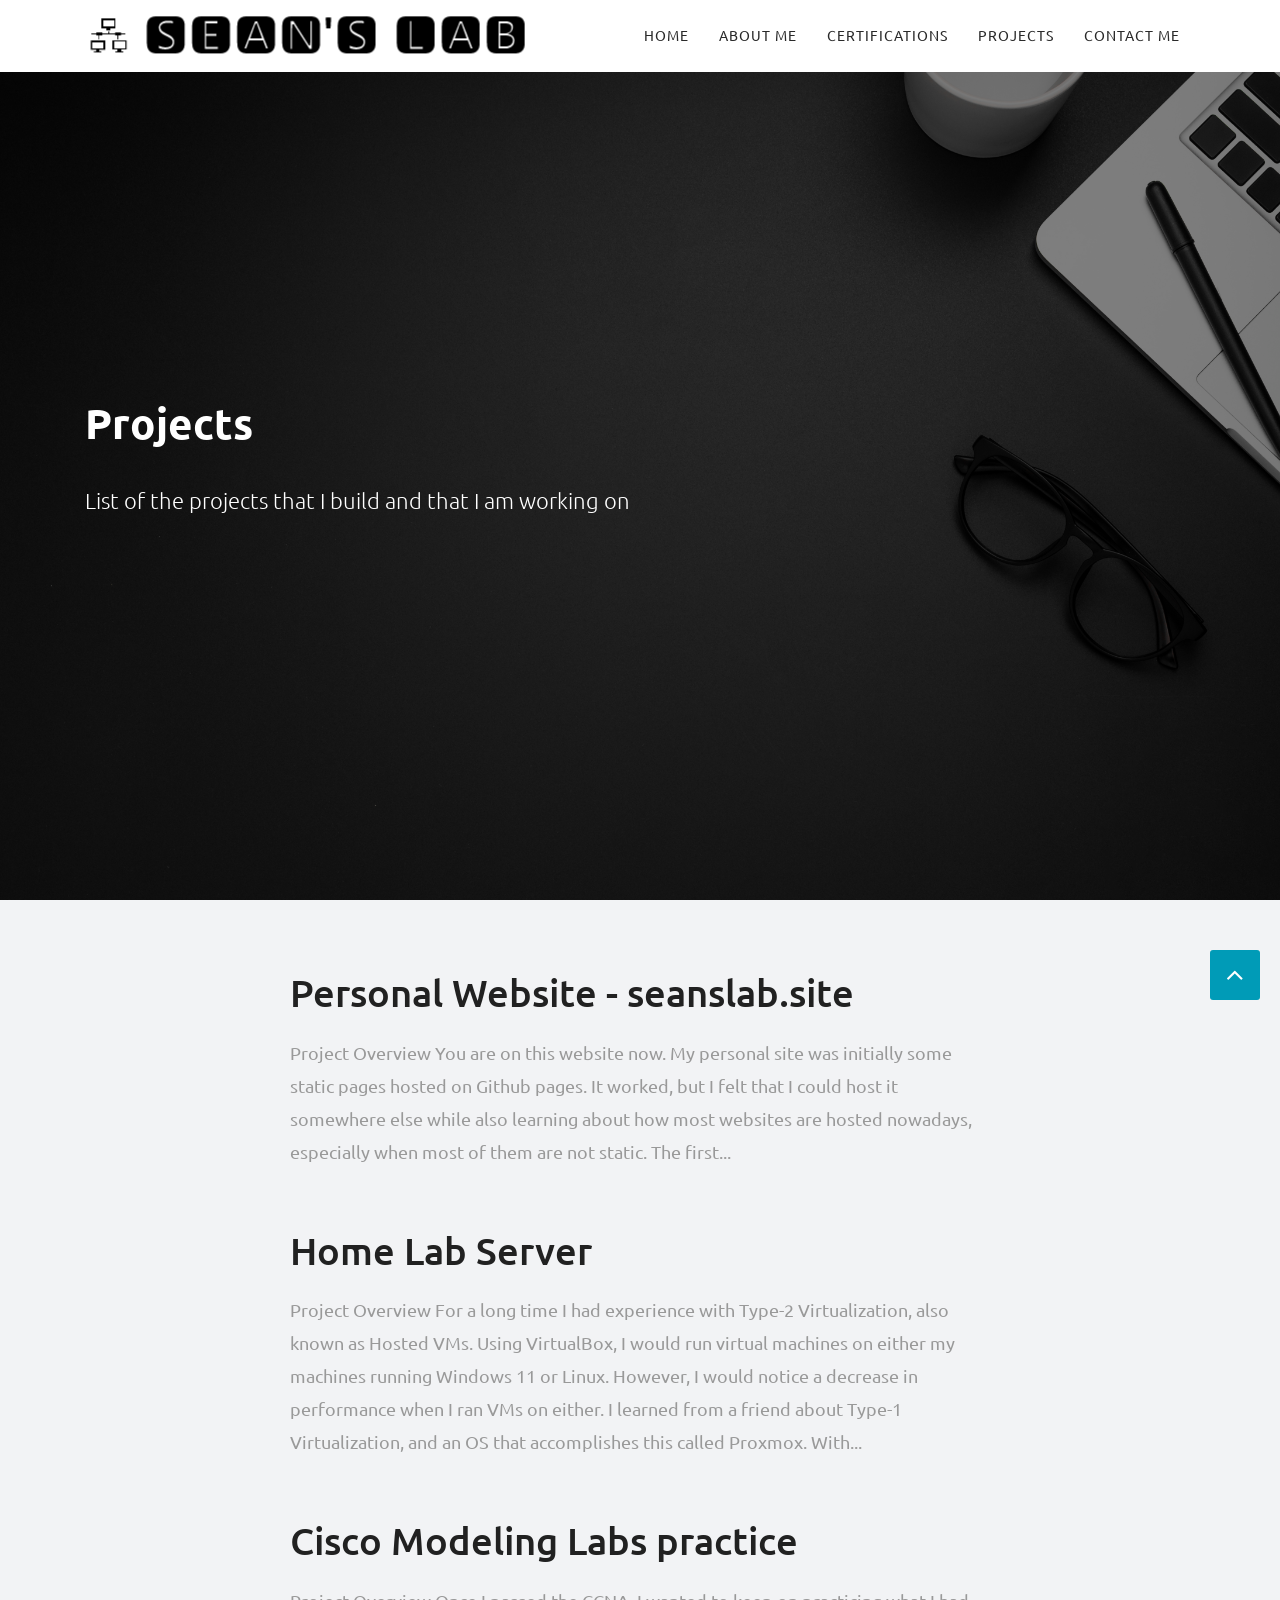
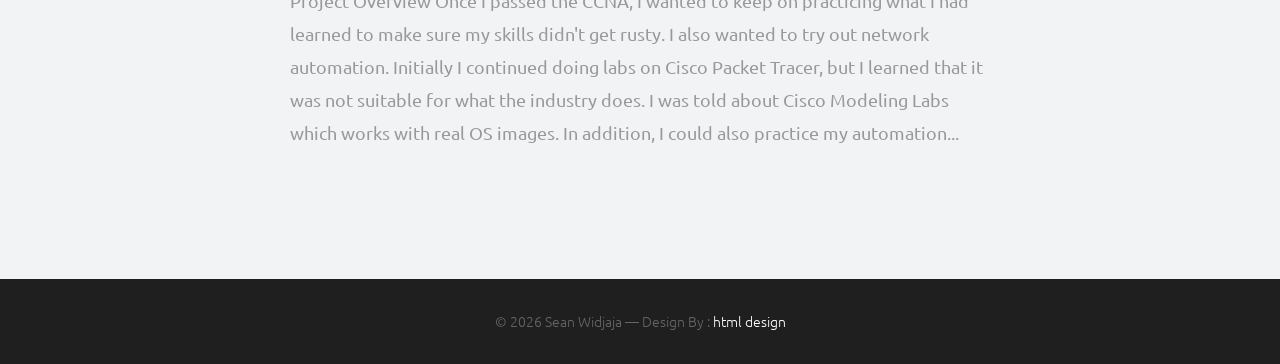
==== commit 20a2b622: "Containerized site for Kubernetes, add manifests, remove unused assets" ====
--- a/projects/index.html
+++ b/projects/index.html
@@ -1,5 +1,7 @@
 <!DOCTYPE html>
 <html lang="en">
+
+<head>
 
 <!-- Basic -->
 <meta charset="utf-8">
@@ -10,9 +12,9 @@
 
 <!-- Site Metas -->
 <title>Sean's Lab - Projects</title>
-<meta name="keywords" content="">
-<meta name="description" content="">
-<meta name="author" content="">
+<meta name="description" content="Networking and infrastructure projects covering Proxmox virtualization, 
+Kubernetes deployment on Linode, and Cisco CML lab practice.">
+<meta name="author" content="Sean Widjaja">
 
 <!-- Site Icons -->
 <link rel="shortcut icon" href="/images/wifi-router.ico" type="image/x-icon" />
@@ -63,7 +65,7 @@
             </button>
             <div class="collapse navbar-collapse" id="navbarResponsive">
                 <ul class="navbar-nav text-uppercase ml-auto">
-                    <<li class="nav-item">
+                    <li class="nav-item">
                         <a class="nav-link js-scroll-trigger" href="/">Home</a>
                     </li>
                     <li class="nav-item">
@@ -85,7 +87,7 @@
 
     <div id="home" class="ct-header ct-header--slider ct-slick-custom-dots">
         <div class="ct-slick-homepage" data-arrows="true" data-autoplay="false">
-            <div class="ct-header tablex item" data-background="/uploads/banner-04.jpg">
+            <div class="ct-header tablex item" data-background="/uploads/banner.jpg">
                 <div class="ct-u-display-tablex">
                     <div class="inner">
                         <div class="container">
@@ -135,7 +137,7 @@
         <div class="container">
             <div class="footer-distributed">
                 <div class="footer-left">
-                    <p class="footer-company-name">All Rights Reserved. &copy; 2018 <a href="#">Nickie</a> Design By :
+                    <p class="footer-company-name">&copy; 2026 Sean Widjaja &mdash; Design By :
                         <a href="https://html.design/">html design</a>
                     </p>
                 </div>
@@ -153,7 +155,6 @@
     <script src="/js/animated-slider.js"></script>
     <script src="/js/jqBootstrapValidation.js"></script>
     <script src="/js/custom.js"></script>
-    <script src="/js/metrics.js"></script>
 
 </body>
 
--- a/css/style.css
+++ b/css/style.css
@@ -15,9 +15,6 @@
 @import url(animate.css);
 @import url(slick.min.css);
 @import url(animated-slider.css);
-@import url(flaticon.css);
-@import url(prettyPhoto.css);
-@import url(owl.carousel.css);
 @import url(font-awesome.min.css);
 
 /*------------------------------------------------------------------
@@ -534,6 +531,16 @@
 	border-bottom: 4px solid #faad3b;
 }
 
+/* Pages with no hero banner: the fixed navbar overlays the top of the
+   section, so clear its 72px and center the content in the viewport. */
+#not-found,
+#thank-you {
+    min-height: 100vh;
+    display: flex;
+    align-items: center;
+    padding-top: 72px;
+}
+
 #clouds{
 	margin-top: -5%;
 	position: relative;
@@ -656,7 +663,8 @@
 .section-title.project-text h3,
 .section-title.project-text h4,
 .section-title.project-text p,
-.section-title.project-text ul {
+.section-title.project-text ul,
+.section-title.project-text figure {
     text-align: left;
     max-width: 700px;
     margin-left: auto;
@@ -683,7 +691,19 @@
     color: #ffffff;
 }
 
-
+.section-title.project-text figure img {
+    width: 100%;
+    height: auto;
+    display: block;
+}
+
+.section-title.project-text figcaption {
+    font-size: 14px;
+    line-height: 24px;
+    font-style: italic;
+    color: #999;
+    padding-top: 8px;
+}
 
 
 
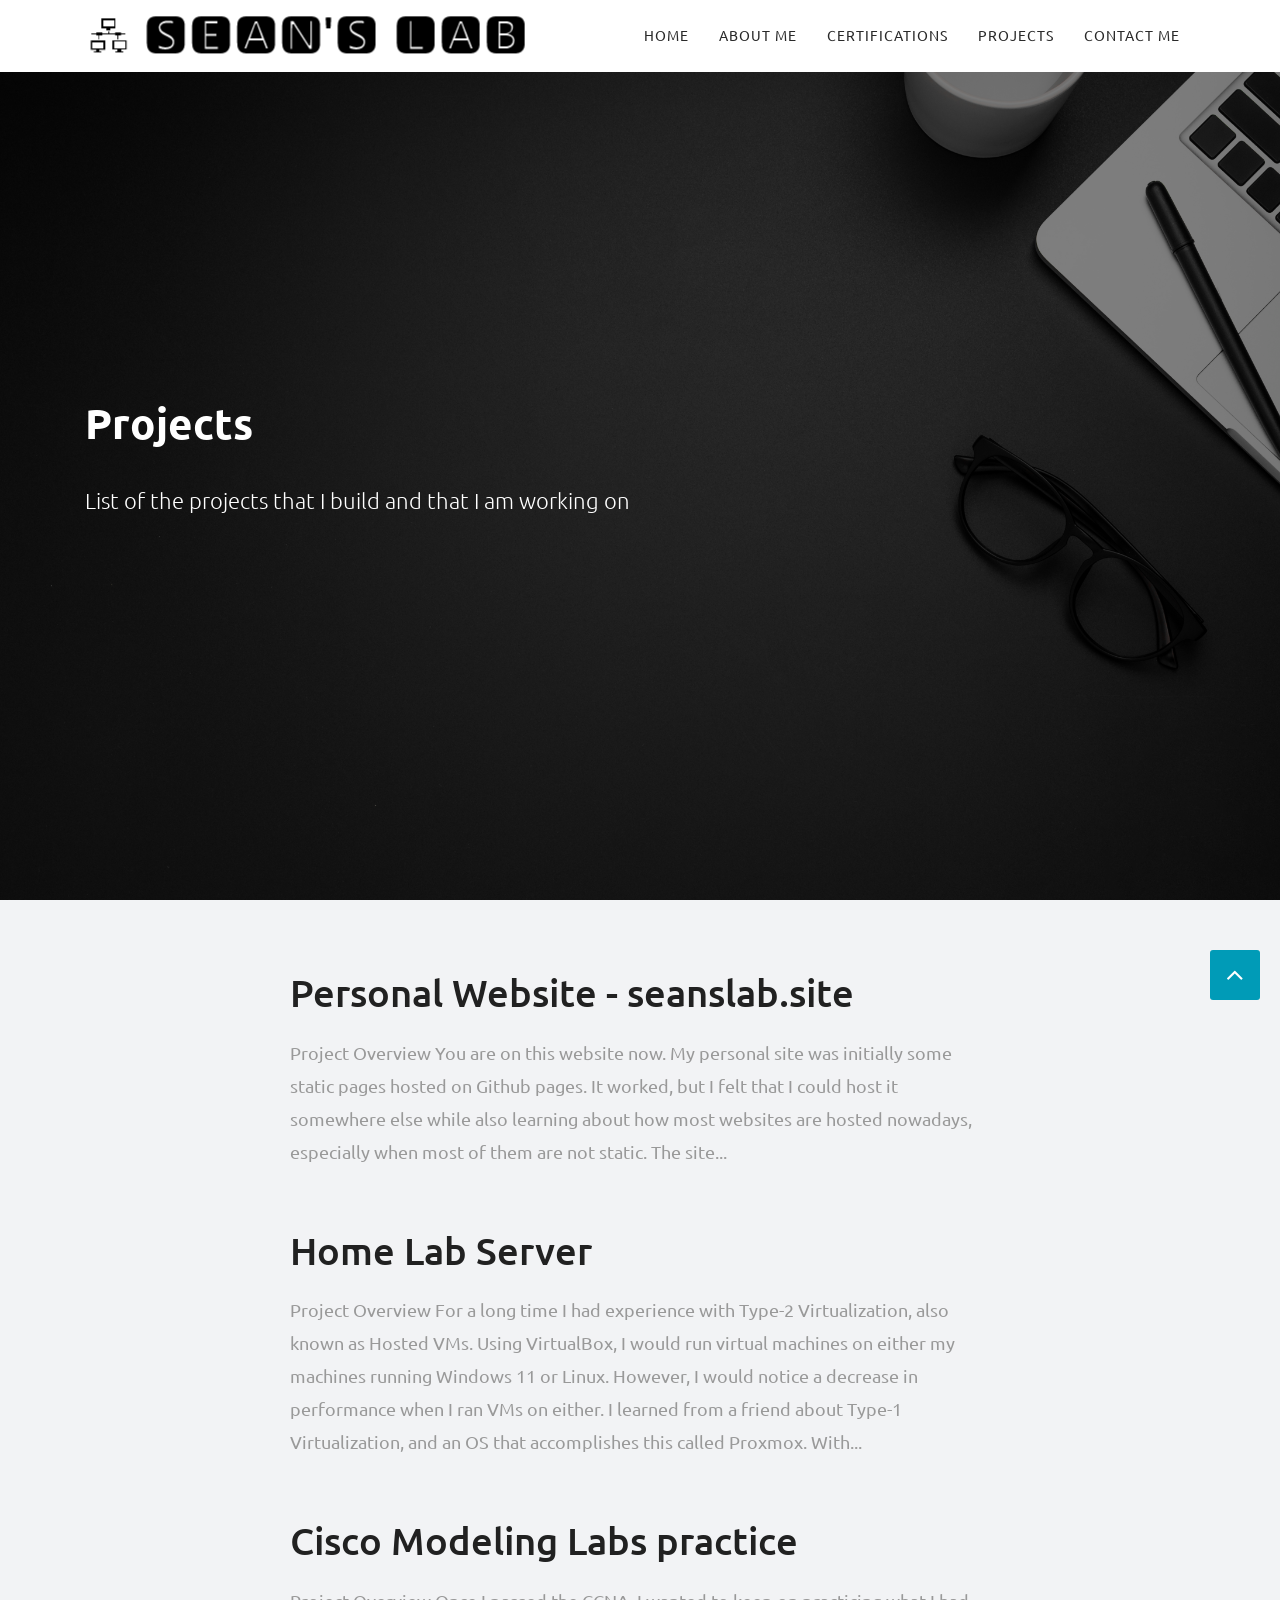
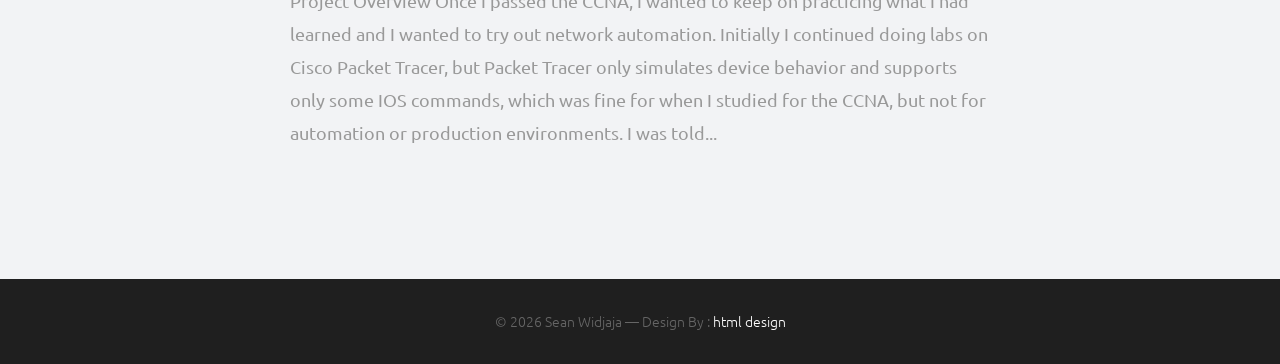
==== commit b3a591c2: "Editing pages for completion" ====
--- a/projects/index.html
+++ b/projects/index.html
@@ -8,7 +8,7 @@
 <meta http-equiv="X-UA-Compatible" content="IE=edge">
 
 <!-- Mobile Metas -->
-<meta name="viewport" content="width=device-width, minimum-scale=1.0, maximum-scale=1.0, user-scalable=no">
+<meta name="viewport" content="width=device-width, initial-scale=1.0">
 
 <!-- Site Metas -->
 <title>Sean's Lab - Projects</title>
@@ -38,7 +38,7 @@
 
 </head>
 
-<body id="page-top" class="politics_version">
+<body id="page-top">
 
     <!-- LOADER -->
     <div id="preloader">
@@ -55,7 +55,7 @@
     <nav class="navbar navbar-expand-lg navbar-dark fixed-top" id="mainNav">
         <div class="container">
             <a class="navbar-brand js-scroll-trigger" href="/">
-                <img class="img-fluid" src="/images/logo.png" alt="" />
+                <img class="img-fluid" src="/images/logo.png" alt="Sean's Lab home" />
             </a>
             <button class="navbar-toggler navbar-toggler-right" type="button" data-toggle="collapse"
                 data-target="#navbarResponsive" aria-controls="navbarResponsive" aria-expanded="false"
@@ -109,7 +109,7 @@
                 <h3><a href="/projects/personal-website/">Personal Website - seanslab.site</a></h3>
                 <p>Project Overview You are on this website now. My personal site was initially some static pages hosted on Github pages. 
                     It worked, but I felt that I could host it somewhere else while also learning about how most websites 
-                    are hosted nowadays, especially when most of them are not static. The first...</p>
+                    are hosted nowadays, especially when most of them are not static. The site...</p>
             </div>
         </div>
         <div class="container">
@@ -124,10 +124,10 @@
         <div class="container">
             <div class="section-title text-center project-text">
                 <h3><a href="/projects/cisco-labs-practice/">Cisco Modeling Labs practice</a></h3>
-                <p>Project Overview Once I passed the CCNA, I wanted to keep on practicing what I had learned to make sure my skills didn't get rusty. I also
-                    wanted to try out network automation. Initially I continued doing labs on Cisco Packet Tracer, but I learned that it was not
-                    suitable for what the industry does. I was told about Cisco Modeling Labs which works with real OS images. In addition, I could also practice 
-                    my automation...
+                <p>Project Overview Once I passed the CCNA, I wanted to keep on practicing what I had learned and I wanted to try out network automation. 
+                    Initially I continued doing labs on Cisco Packet Tracer, but Packet Tracer only simulates
+                    device behavior and supports only some IOS commands, which was fine for when I studied for the CCNA, but
+                    not for automation or production environments. I was told...
                 </p>
             </div>
         </div>
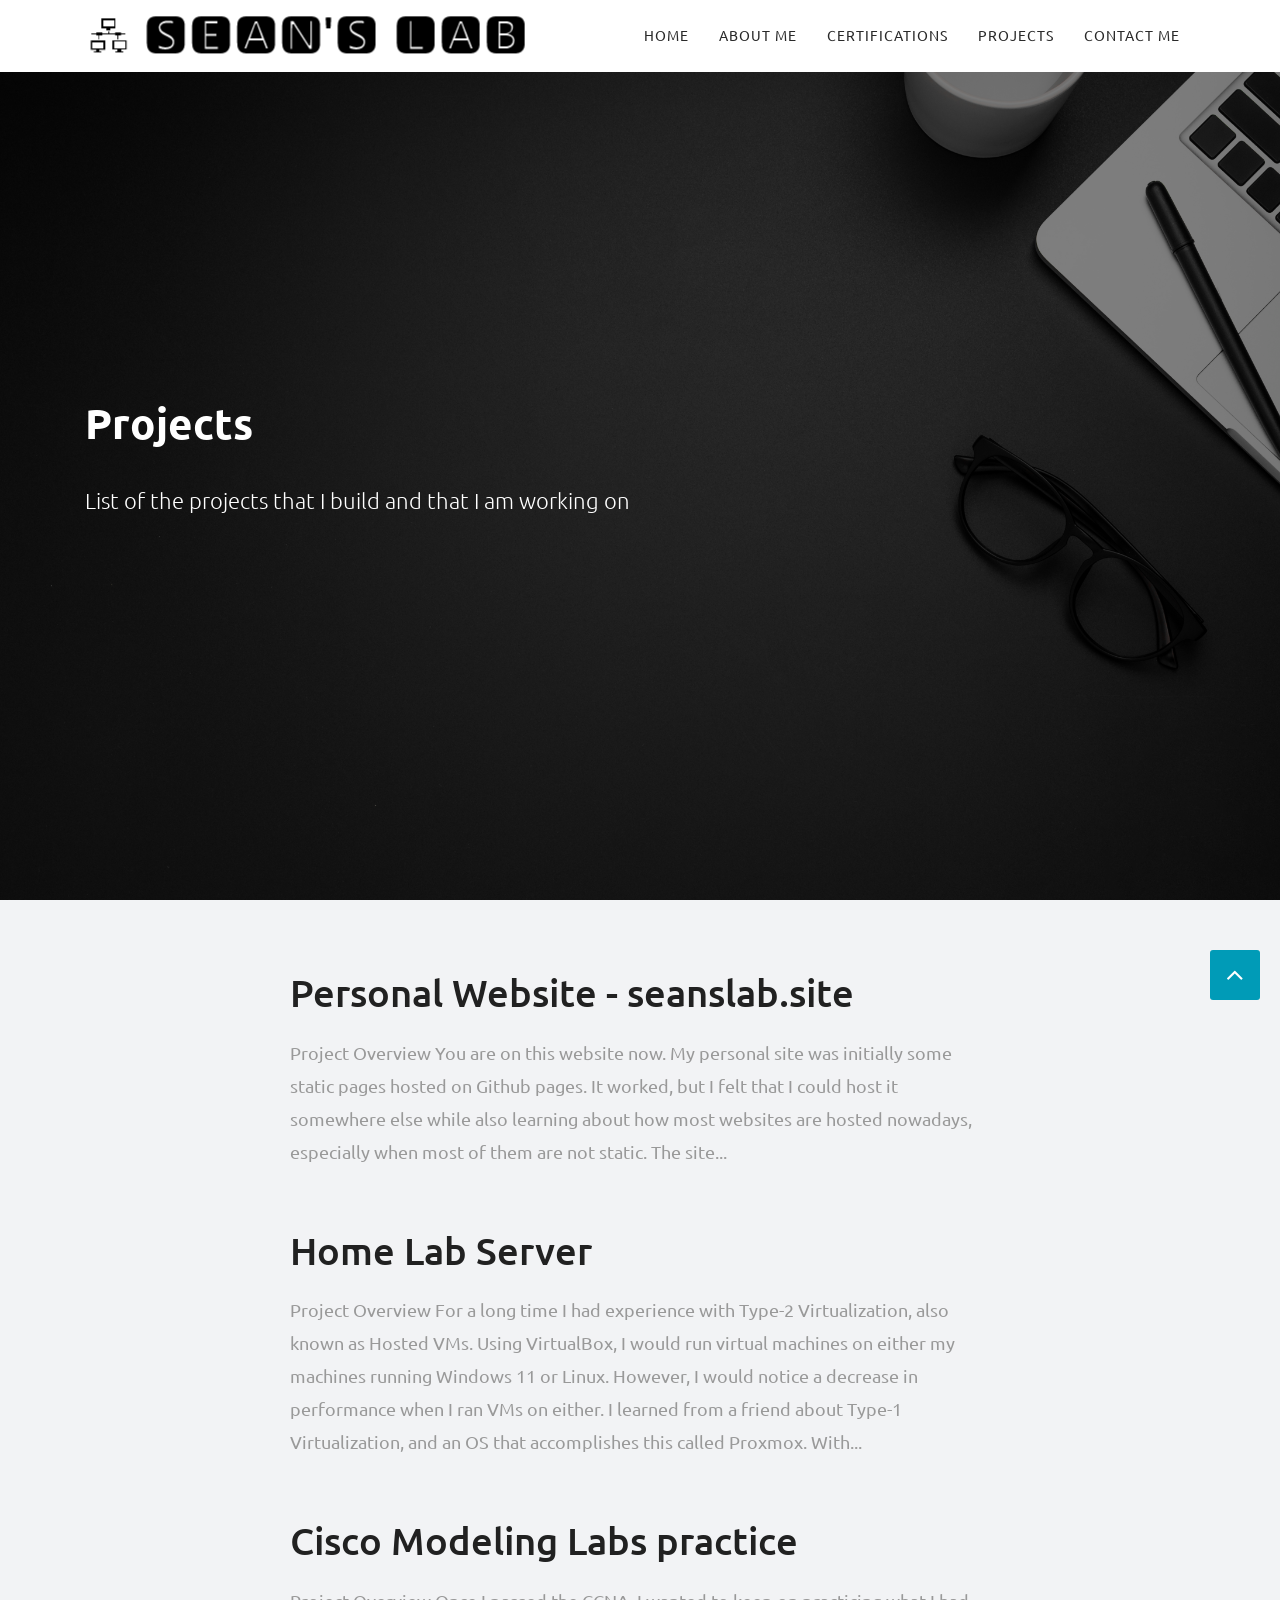
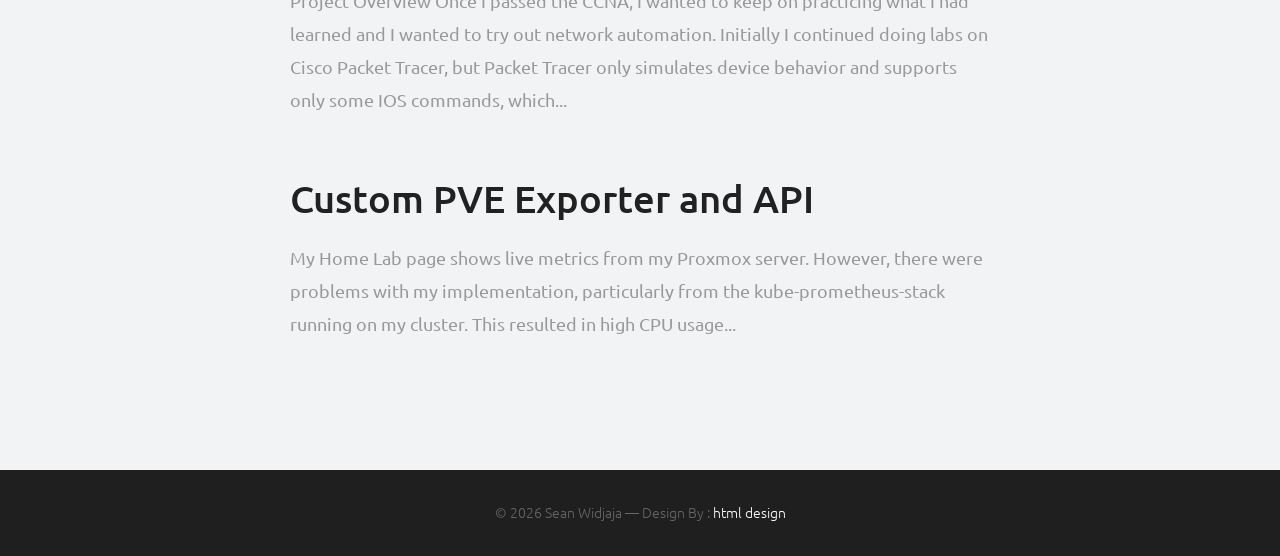
==== commit cef7eb46: "Added pve-exporter project to site, formatting changes, README update and images updates" ====
--- a/projects/index.html
+++ b/projects/index.html
@@ -126,8 +126,16 @@
                 <h3><a href="/projects/cisco-labs-practice/">Cisco Modeling Labs practice</a></h3>
                 <p>Project Overview Once I passed the CCNA, I wanted to keep on practicing what I had learned and I wanted to try out network automation. 
                     Initially I continued doing labs on Cisco Packet Tracer, but Packet Tracer only simulates
-                    device behavior and supports only some IOS commands, which was fine for when I studied for the CCNA, but
-                    not for automation or production environments. I was told...
+                    device behavior and supports only some IOS commands, which...
+                </p>
+            </div>
+        </div>
+        <div class="container">
+            <div class="section-title text-center project-text">
+                <h3><a href="/projects/pve-exporter-api/">Custom PVE Exporter and API</a></h3>
+                <p>My Home Lab page shows live metrics from my Proxmox server. However, there were problems with my 
+                    implementation, particularly from the kube-prometheus-stack running on my cluster. 
+                    This resulted in high CPU usage...
                 </p>
             </div>
         </div>
